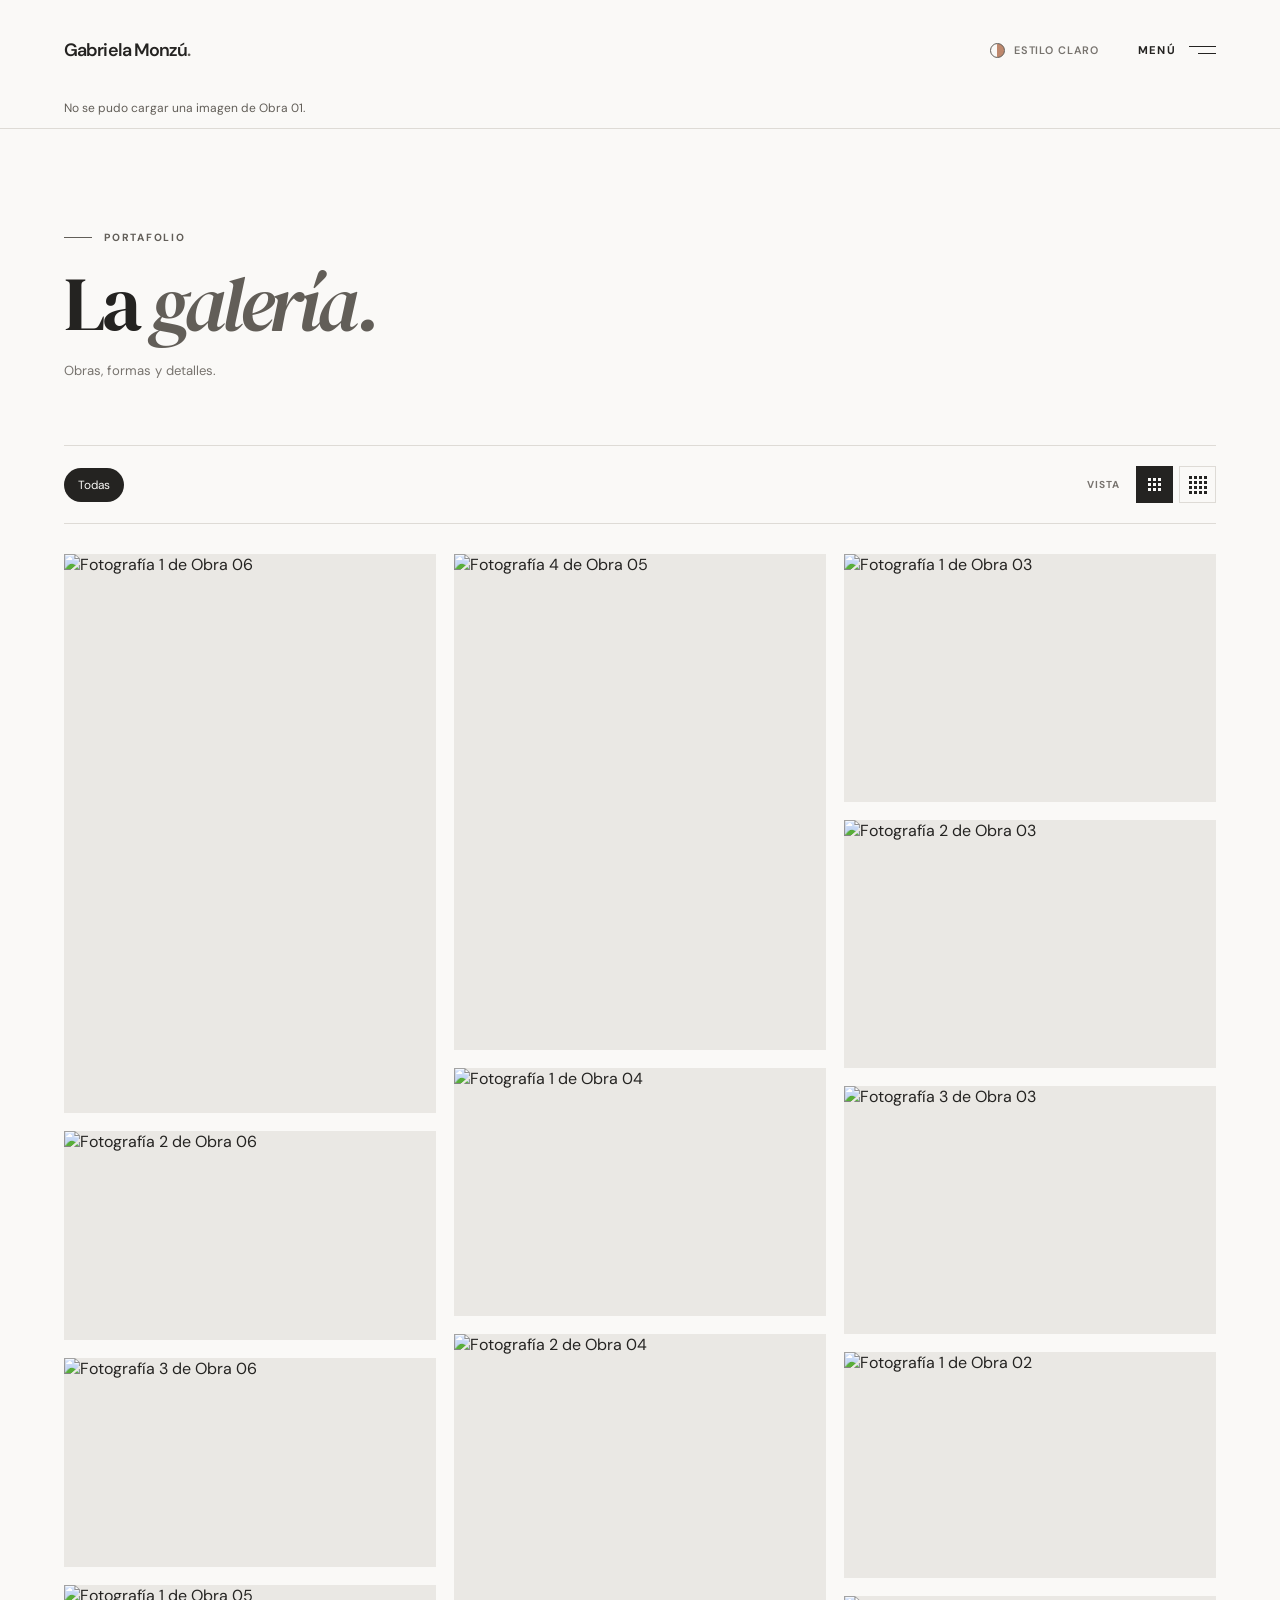
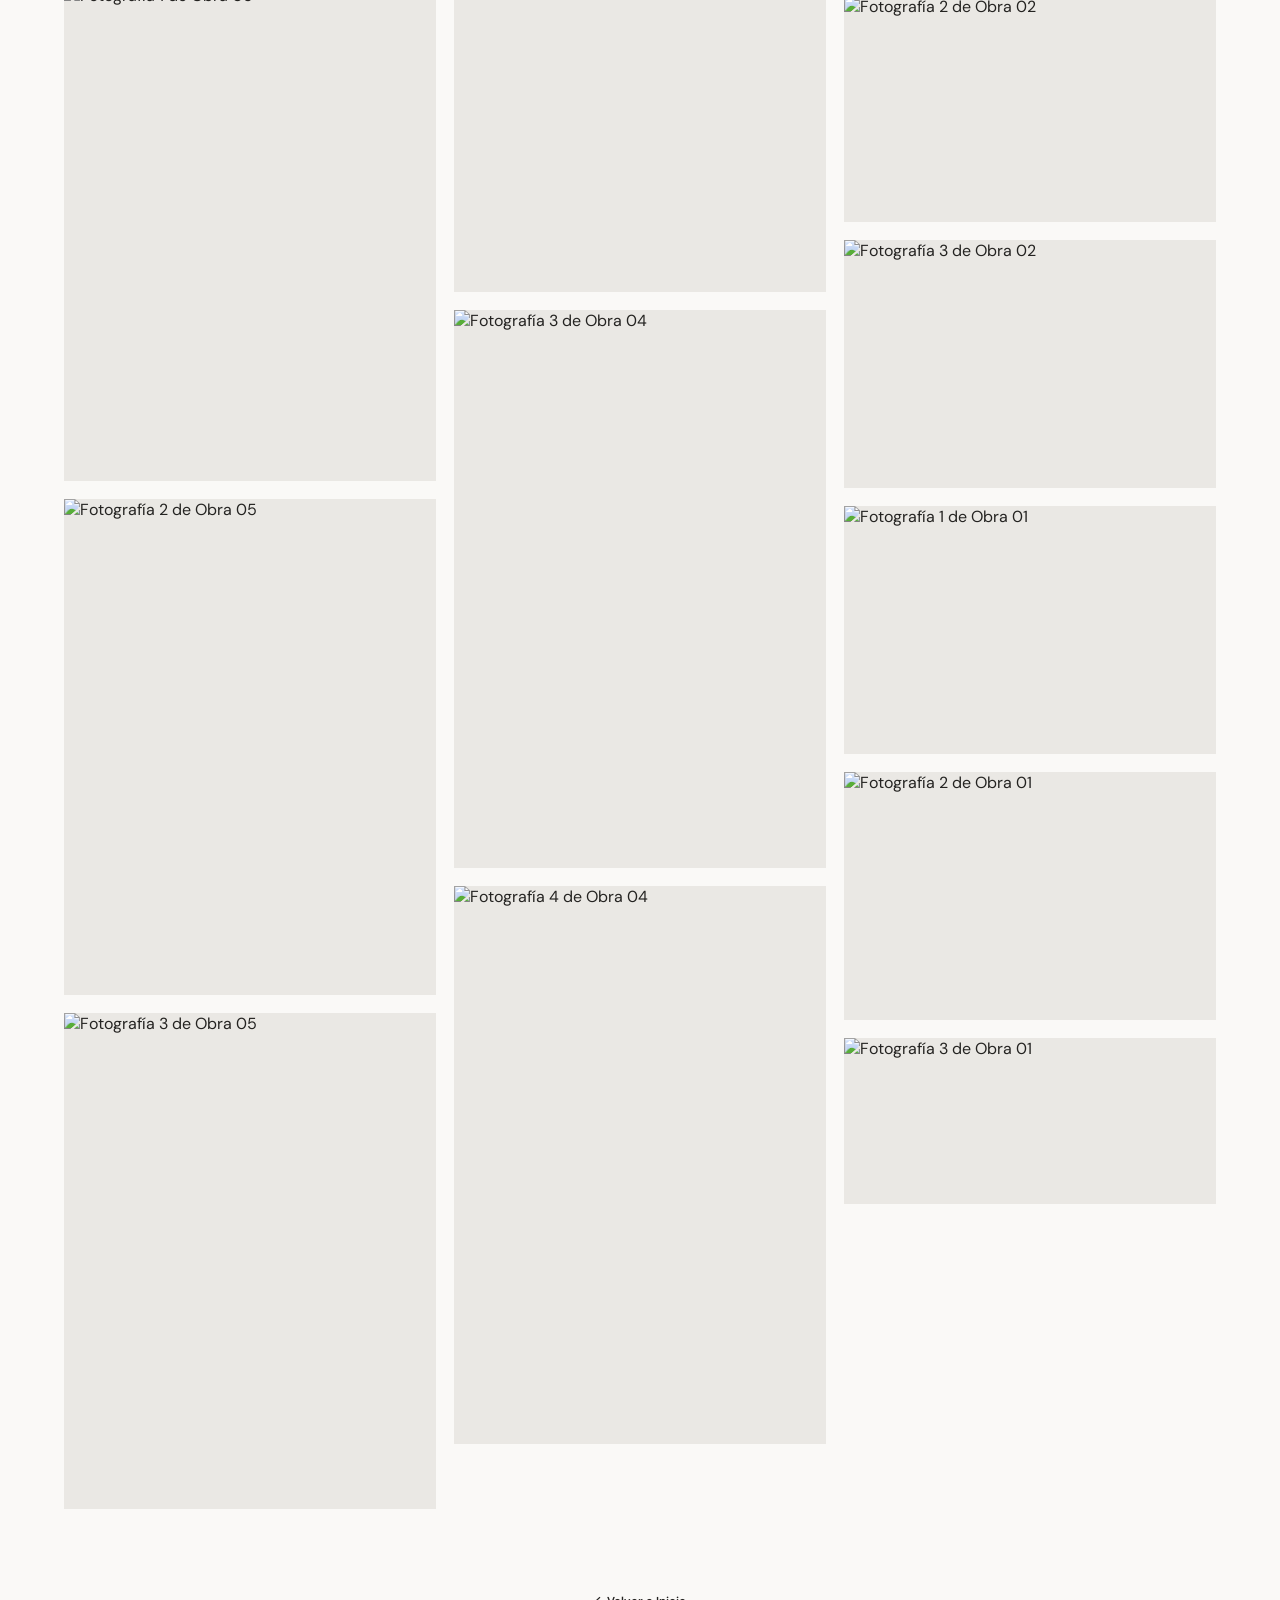
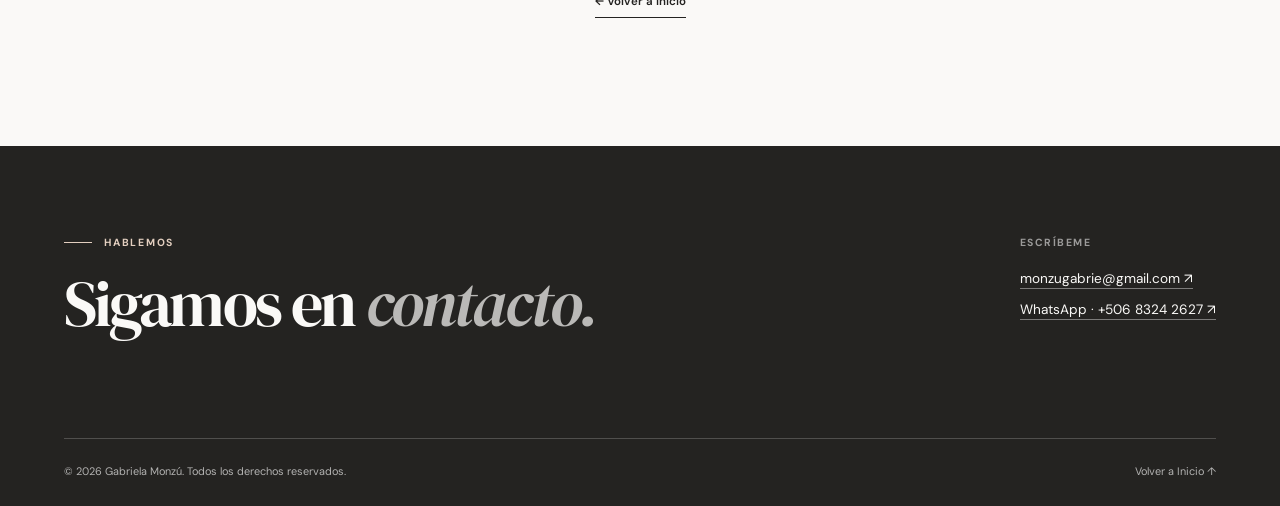
==== galeria.html @ a0ab060b "página principal en proceso" ====
<!doctype html>
<html lang="es">
<head>
  <meta charset="utf-8">
  <meta name="viewport" content="width=device-width, initial-scale=1">
  <meta name="theme-color" content="#faf9f7">
  <meta name="description" content="Galería de obras de Gabriela Monzú.">
  <title>Galería | Gabriela Monzú</title>
  <link rel="preconnect" href="https://fonts.googleapis.com">
  <link rel="preconnect" href="https://fonts.gstatic.com" crossorigin>
  <link href="https://fonts.googleapis.com/css2?family=DM+Sans:wght@400;500;600;700&family=DM+Serif+Display:ital@0;1&display=swap" rel="stylesheet">
  <link rel="stylesheet" href="./index.css">
  <script type="module" src="./gallery-page.js"></script>
</head>
<body>
  <a class="skip-link" href="#contenido">Saltar al contenido</a>
  <noscript><p class="page-width">Activa JavaScript para explorar la galería.</p></noscript>
  <div id="site-header"></div>
  <main id="contenido" class="page-width">
    <div class="gallery-page-heading">
      <p class="eyebrow"><span class="eyebrow-line"></span> PORTAFOLIO</p>
      <h1>La <em>galería.</em></h1>
      <p class="section-description">Obras, formas y detalles.</p>
    </div>
    <div class="gallery-toolbar">
      <div id="category-filters" class="category-filters" role="group" aria-label="Filtrar por categoría"></div>
      <div data-grid-control></div>
    </div>
    <div id="gallery" class="masonry" aria-label="Galería de obras"></div>
    <p id="gallery-status" class="status-message" role="status"></p>
    <div class="more-wrap gallery-load-more" id="gallery-more-wrap" hidden>
      <button id="gallery-more" class="outline-button" type="button">Cargar más <span aria-hidden="true">↓</span></button>
    </div>
    <div id="gallery-sentinel" aria-hidden="true"></div>
    <div class="more-wrap" style="margin-bottom: clamp(80px, 10vw, 150px)">
      <a class="text-link" href="./index.html">← Volver a Inicio</a>
    </div>
  </main>
  <div id="site-footer"></div>
  <dialog id="artwork-dialog" class="artwork-dialog" aria-labelledby="artwork-dialog-title"></dialog>
</body>
</html>
---- index.css ----
:root {
  color-scheme: light;
  --paper: #faf9f7;
  --surface: #f0eeeb;
  --ink: #242321;
  --muted: #77736e;
  --line: #dedbd6;
  --accent: #625e58;
  --frame: #eae8e4;
  --inverse: #242321;
  --inverse-text: #faf9f7;
  --serif: "DM Serif Display", Georgia, serif;
  --sans: "DM Sans", Arial, sans-serif;
  --page-width: 1540px;
  --page-gutter: clamp(20px, 5vw, 82px);
  --grid-columns: 3;
}

:root[data-theme="warm"] {
  --paper: #f4ede3;
  --surface: #e9dacb;
  --ink: #382e28;
  --muted: #806f61;
  --line: #d7c6b5;
  --accent: #a75f45;
  --frame: #e6d9cd;
  --inverse: #493930;
  --inverse-text: #fbf3e8;
}

*, *::before, *::after { box-sizing: border-box; }
[hidden] { display: none !important; }
html { scroll-behavior: smooth; }
body {
  margin: 0;
  background: var(--paper);
  color: var(--ink);
  font-family: var(--sans);
  -webkit-font-smoothing: antialiased;
  transition: background-color 350ms ease, color 350ms ease;
}
body:has(dialog[open]) { overflow: hidden; }
button, input, select, textarea { font: inherit; }
button, a { -webkit-tap-highlight-color: transparent; }
button { color: inherit; }
a { color: inherit; }
img { display: block; max-width: 100%; }
button:focus-visible, a:focus-visible, input:focus-visible, select:focus-visible, textarea:focus-visible {
  outline: 2px solid var(--accent);
  outline-offset: 4px;
}
.skip-link {
  position: fixed;
  z-index: 100;
  top: 10px;
  left: 10px;
  padding: 12px 16px;
  background: var(--ink);
  color: var(--paper);
  transform: translateY(-160%);
}
.skip-link:focus { transform: translateY(0); }
.page-width { width: min(100% - 2 * var(--page-gutter), var(--page-width)); margin-inline: auto; }
.site-header { border-bottom: 1px solid var(--line); }
.header-inner {
  min-height: 100px;
  display: flex;
  align-items: center;
  justify-content: space-between;
  gap: 20px;
}
.brand { text-decoration: none; font-size: clamp(1.05rem, 1.4vw, 1.35rem); font-weight: 600; letter-spacing: -.05em; }
.brand span { color: var(--accent); }
.header-actions { display: flex; align-items: center; gap: clamp(18px, 3vw, 40px); }
.site-notice { margin-block: 0; color: var(--accent); font-size: .75rem; }
.site-notice:not(:empty) { padding-bottom: 12px; }
.theme-toggle, .menu-trigger, .icon-button {
  border: 0;
  padding: 0;
  background: none;
  cursor: pointer;
}
.theme-toggle {
  display: inline-flex;
  align-items: center;
  gap: 9px;
  color: var(--muted);
  font-size: .68rem;
  font-weight: 600;
  letter-spacing: .08em;
  text-transform: uppercase;
}
.theme-dot { width: 15px; height: 15px; border: 1px solid var(--accent); border-radius: 50%; background: linear-gradient(90deg, #faf9f7 50%, #be886d 50%); }
.menu-trigger { display: inline-flex; align-items: center; gap: 13px; font-size: .7rem; font-weight: 700; letter-spacing: .12em; text-transform: uppercase; }
.menu-lines { width: 27px; display: grid; gap: 6px; }
.menu-lines::before, .menu-lines::after { content: ""; height: 1px; background: currentColor; }
.menu-lines::after { width: 18px; justify-self: end; }

dialog { color: var(--ink); }
dialog::backdrop { background: rgb(25 22 19 / 55%); }
.menu-dialog {
  position: fixed;
  inset: 0 0 0 auto;
  width: min(430px, 100%);
  height: 100%;
  max-width: none;
  max-height: none;
  margin: 0;
  padding: clamp(24px, 5vw, 52px);
  border: 0;
  background: var(--paper);
}
.drawer-top { display: flex; justify-content: space-between; align-items: center; gap: 20px; }
.drawer-label { font-size: .7rem; font-weight: 700; letter-spacing: .14em; text-transform: uppercase; }
.icon-button { display: grid; place-items: center; width: 44px; height: 44px; font-size: 1.7rem; line-height: 1; }
.menu-nav { display: grid; gap: 5px; margin-top: clamp(58px, 10vh, 105px); }
.menu-nav a, .menu-nav button {
  display: flex;
  align-items: baseline;
  justify-content: space-between;
  width: 100%;
  border: 0;
  border-bottom: 1px solid var(--line);
  padding: 17px 0;
  background: none;
  color: var(--ink);
  font-family: var(--serif);
  font-size: clamp(1.8rem, 4vw, 2.5rem);
  text-align: left;
  text-decoration: none;
}
.menu-nav button:disabled { color: var(--muted); cursor: not-allowed; opacity: .7; }
.menu-nav small { font-family: var(--sans); font-size: .58rem; font-weight: 600; letter-spacing: .08em; text-transform: uppercase; }
.drawer-note { margin-top: 40px; color: var(--muted); font-size: .75rem; }

.intro {
  display: flex;
  align-items: end;
  justify-content: space-between;
  gap: 30px;
  padding-block: clamp(70px, 9vw, 145px) clamp(55px, 7vw, 105px);
}
.eyebrow, .section-number {
  color: var(--accent);
  font-size: .65rem;
  font-weight: 700;
  letter-spacing: .17em;
  text-transform: uppercase;
}
.eyebrow { display: flex; align-items: center; gap: 12px; margin: 0 0 23px; }
.eyebrow-line { width: 28px; height: 1px; background: currentColor; }
h1, h2, p { margin-top: 0; }
.intro h1, .gallery-heading h2, .gallery-page-heading h1 {
  margin: 0;
  font-family: var(--serif);
  font-size: clamp(3.2rem, 7.4vw, 7rem);
  font-weight: 400;
  letter-spacing: -.055em;
  line-height: .96;
}
.intro h1 em, .gallery-heading h2 em, .gallery-page-heading h1 em { color: var(--accent); font-weight: 400; }
.intro-note { margin: 0 0 5px; color: var(--ink); font-size: .78rem; line-height: 1.7; text-align: right; }
.intro-note span { color: var(--muted); }
.feature-section { margin-bottom: clamp(90px, 11vw, 175px); }
.section-heading { display: flex; align-items: end; justify-content: space-between; gap: 20px; margin-bottom: 23px; }
.heading-copy { display: grid; gap: 9px; }
.section-heading h2 { margin: 0; font-family: var(--serif); font-size: clamp(1.5rem, 2.4vw, 2.3rem); font-weight: 400; letter-spacing: -.025em; }
.text-link { padding-block: 8px; border-bottom: 1px solid var(--ink); font-size: .72rem; font-weight: 600; text-decoration: none; white-space: nowrap; }
.text-link span, .outline-button span { display: inline-block; margin-left: 18px; transition: transform 200ms ease; }
.text-link:hover span, .outline-button:hover span { transform: translate(3px, -3px); }
.carousel-shell { position: relative; }
.work-swiper { overflow: hidden; }
.work-swiper .swiper-wrapper { display: flex; }
.work-swiper .swiper-slide { flex: 0 0 100%; width: 100%; }
.work-swiper.is-fallback .swiper-wrapper { overflow-x: auto; scroll-snap-type: x mandatory; scrollbar-width: none; touch-action: pan-x pan-y pinch-zoom; }
.work-swiper.is-fallback .swiper-wrapper::-webkit-scrollbar { display: none; }
.work-swiper.is-fallback .swiper-slide { scroll-snap-align: start; }
.work-swiper.is-fallback .carousel-pair { touch-action: pan-x pan-y pinch-zoom; }
.carousel-pair { display: grid; grid-template-columns: repeat(2, minmax(0, 1fr)); gap: clamp(8px, 1.1vw, 18px); touch-action: pan-y pinch-zoom; }
.carousel-photo { display: block; width: 100%; border: 0; padding: 0; background: var(--frame); cursor: pointer; }
.carousel-photo img { width: 100%; height: clamp(250px, 47vw, 670px); object-fit: contain; }
.carousel-arrow {
  position: absolute;
  z-index: 2;
  top: 50%;
  display: grid;
  place-items: center;
  width: clamp(38px, 4vw, 56px);
  aspect-ratio: 1;
  border: 1px solid rgb(255 255 255 / 70%);
  border-radius: 50%;
  background: rgb(250 249 247 / 90%);
  color: #242321;
  cursor: pointer;
  font-size: 1.25rem;
  transform: translateY(-50%);
  transition: background 180ms ease, transform 180ms ease;
}
.carousel-arrow:hover { background: #fff; transform: translateY(-50%) scale(1.05); }
.carousel-arrow:disabled { opacity: .4; cursor: default; }
.carousel-previous { left: clamp(10px, 1.5vw, 24px); }
.carousel-next { right: clamp(10px, 1.5vw, 24px); }
.carousel-caption { display: flex; justify-content: space-between; gap: 20px; padding-top: 15px; color: var(--muted); font-size: .7rem; letter-spacing: .04em; }
.status-message { min-height: 0; margin: 10px 0 0; color: var(--muted); font-size: .8rem; line-height: 1.5; }
.status-message:empty { display: none; }

.gallery-section { padding-top: clamp(15px, 3vw, 45px); padding-bottom: clamp(110px, 13vw, 200px); border-top: 1px solid var(--line); }
.gallery-heading { display: flex; align-items: end; justify-content: space-between; gap: 24px; padding-block: clamp(35px, 5vw, 70px) 40px; }
.gallery-heading h2, .gallery-page-heading h1 { font-size: clamp(3.2rem, 6vw, 5.8rem); }
.section-description { margin: 19px 0 0; color: var(--muted); font-size: .82rem; line-height: 1.6; }
.grid-control { display: flex; align-items: center; gap: 6px; }
.grid-control-label { margin-right: 10px; color: var(--muted); font-size: .63rem; font-weight: 700; letter-spacing: .1em; text-transform: uppercase; }
.grid-control button { width: 37px; height: 37px; display: grid; place-items: center; border: 1px solid var(--line); background: transparent; cursor: pointer; }
.grid-control button[aria-pressed="true"] { border-color: var(--ink); background: var(--ink); color: var(--paper); }
.grid-icon { display: grid; gap: 2px; grid-template-columns: repeat(var(--icon-columns), 3px); }
.grid-icon i { width: 3px; height: 3px; background: currentColor; }
.masonry { columns: var(--grid-columns); column-gap: clamp(10px, 1.4vw, 22px); }
.gallery-item { display: block; width: 100%; break-inside: avoid; margin: 0 0 clamp(10px, 1.4vw, 22px); border: 0; padding: 0; background: var(--frame); text-align: left; cursor: pointer; }
.gallery-image-wrap { position: relative; display: block; overflow: hidden; }
.gallery-item img { width: 100%; height: auto; transition: transform 450ms ease; }
.gallery-item:hover img, .gallery-item:focus-visible img { transform: scale(1.025); }
.gallery-item-title {
  position: absolute;
  inset: 0;
  display: flex;
  align-items: end;
  padding: clamp(14px, 2vw, 25px);
  background: linear-gradient(transparent 45%, rgb(20 18 17 / 62%));
  color: white;
  font-size: .84rem;
  opacity: 0;
  transition: opacity 200ms ease;
}
.gallery-item:hover .gallery-item-title, .gallery-item:focus-visible .gallery-item-title { opacity: 1; }
.more-wrap { display: flex; justify-content: center; margin-top: clamp(40px, 6vw, 80px); }
.outline-button { display: inline-flex; align-items: center; justify-content: center; min-height: 54px; padding: 0 28px; border: 1px solid var(--ink); background: transparent; color: var(--ink); font-size: .73rem; font-weight: 700; text-decoration: none; cursor: pointer; }
.outline-button:hover { background: var(--ink); color: var(--paper); }
.gallery-page-heading { padding-top: clamp(70px, 8vw, 125px); padding-bottom: clamp(38px, 5vw, 65px); }
.gallery-toolbar { display: flex; align-items: center; justify-content: space-between; gap: 25px; padding-block: 20px; border-block: 1px solid var(--line); margin-bottom: 30px; }
.category-filters { display: flex; flex-wrap: wrap; gap: 8px; }
.category-filters button { border: 0; border-radius: 30px; padding: 9px 14px; background: transparent; color: var(--muted); font-size: .74rem; cursor: pointer; }
.category-filters button[aria-pressed="true"] { background: var(--ink); color: var(--paper); }
.gallery-load-more { margin-top: 30px; }
.gallery-load-more[hidden] { display: none; }

.site-footer { background: var(--inverse); color: var(--inverse-text); }
.site-footer .eyebrow { color: #e3cfc0; }
.footer-inner { padding-block: clamp(65px, 7vw, 110px) 28px; }
.footer-main { display: flex; justify-content: space-between; gap: 40px; padding-bottom: clamp(60px, 8vw, 120px); }
.footer-heading { max-width: 550px; margin: 0; font-family: var(--serif); font-size: clamp(2.5rem, 5vw, 5rem); font-weight: 400; letter-spacing: -.045em; line-height: 1; }
.footer-heading em { opacity: .7; }
.footer-contact { display: grid; align-content: start; gap: 14px; }
.footer-contact p { margin: 0 0 7px; color: rgb(255 255 255 / 55%); font-size: .65rem; font-weight: 700; letter-spacing: .14em; text-transform: uppercase; }
.footer-contact a { width: fit-content; font-size: .85rem; text-decoration-color: rgb(255 255 255 / 40%); text-underline-offset: 5px; overflow-wrap: anywhere; }
.footer-bottom { display: flex; justify-content: space-between; gap: 20px; padding-top: 25px; border-top: 1px solid rgb(255 255 255 / 20%); color: rgb(255 255 255 / 65%); font-size: .68rem; }
.footer-bottom a { text-decoration: none; }

.artwork-dialog { width: min(1040px, calc(100% - 32px)); max-width: none; max-height: min(90vh, 1000px); border: 0; padding: 0; background: var(--paper); }
.artwork-dialog-top { position: sticky; z-index: 2; top: 0; display: flex; justify-content: space-between; align-items: center; gap: 20px; padding: 16px clamp(20px, 4vw, 45px); border-bottom: 1px solid var(--line); background: var(--paper); }
.artwork-dialog-label { color: var(--muted); font-size: .65rem; font-weight: 700; letter-spacing: .12em; text-transform: uppercase; }
.artwork-content { padding: clamp(25px, 5vw, 55px); }
.artwork-content h2 { margin-bottom: 12px; font-family: var(--serif); font-size: clamp(2.5rem, 5vw, 4rem); font-weight: 400; line-height: 1; }
.artwork-meta, .artwork-description { color: var(--muted); font-size: .85rem; line-height: 1.7; }
.artwork-images { display: grid; grid-template-columns: repeat(2, minmax(0, 1fr)); align-items: start; gap: 12px; margin-top: 32px; }
.artwork-images img { width: 100%; height: auto; background: var(--frame); }

@media (max-width: 700px) {
  :root { --grid-columns: 2 !important; }
  .header-inner { min-height: 78px; }
  .theme-toggle { font-size: 0; }
  .theme-dot { width: 18px; height: 18px; }
  .menu-trigger { font-size: 0; }
  .intro { align-items: start; flex-direction: column; padding-block: 64px 60px; }
  .intro-note { text-align: left; }
  .feature-section { margin-bottom: 82px; }
  .carousel-photo img { height: clamp(210px, 62vw, 420px); }
  .gallery-heading { align-items: start; }
  .grid-control { display: none; }
  .gallery-toolbar { align-items: start; }
  .footer-main { flex-direction: column; gap: 48px; }
  .footer-bottom { flex-direction: column; }
  .artwork-images { grid-template-columns: 1fr; }
}

@media (prefers-reduced-motion: reduce) {
  *, *::before, *::after { scroll-behavior: auto !important; animation-duration: .01ms !important; animation-iteration-count: 1 !important; transition-duration: .01ms !important; }
}
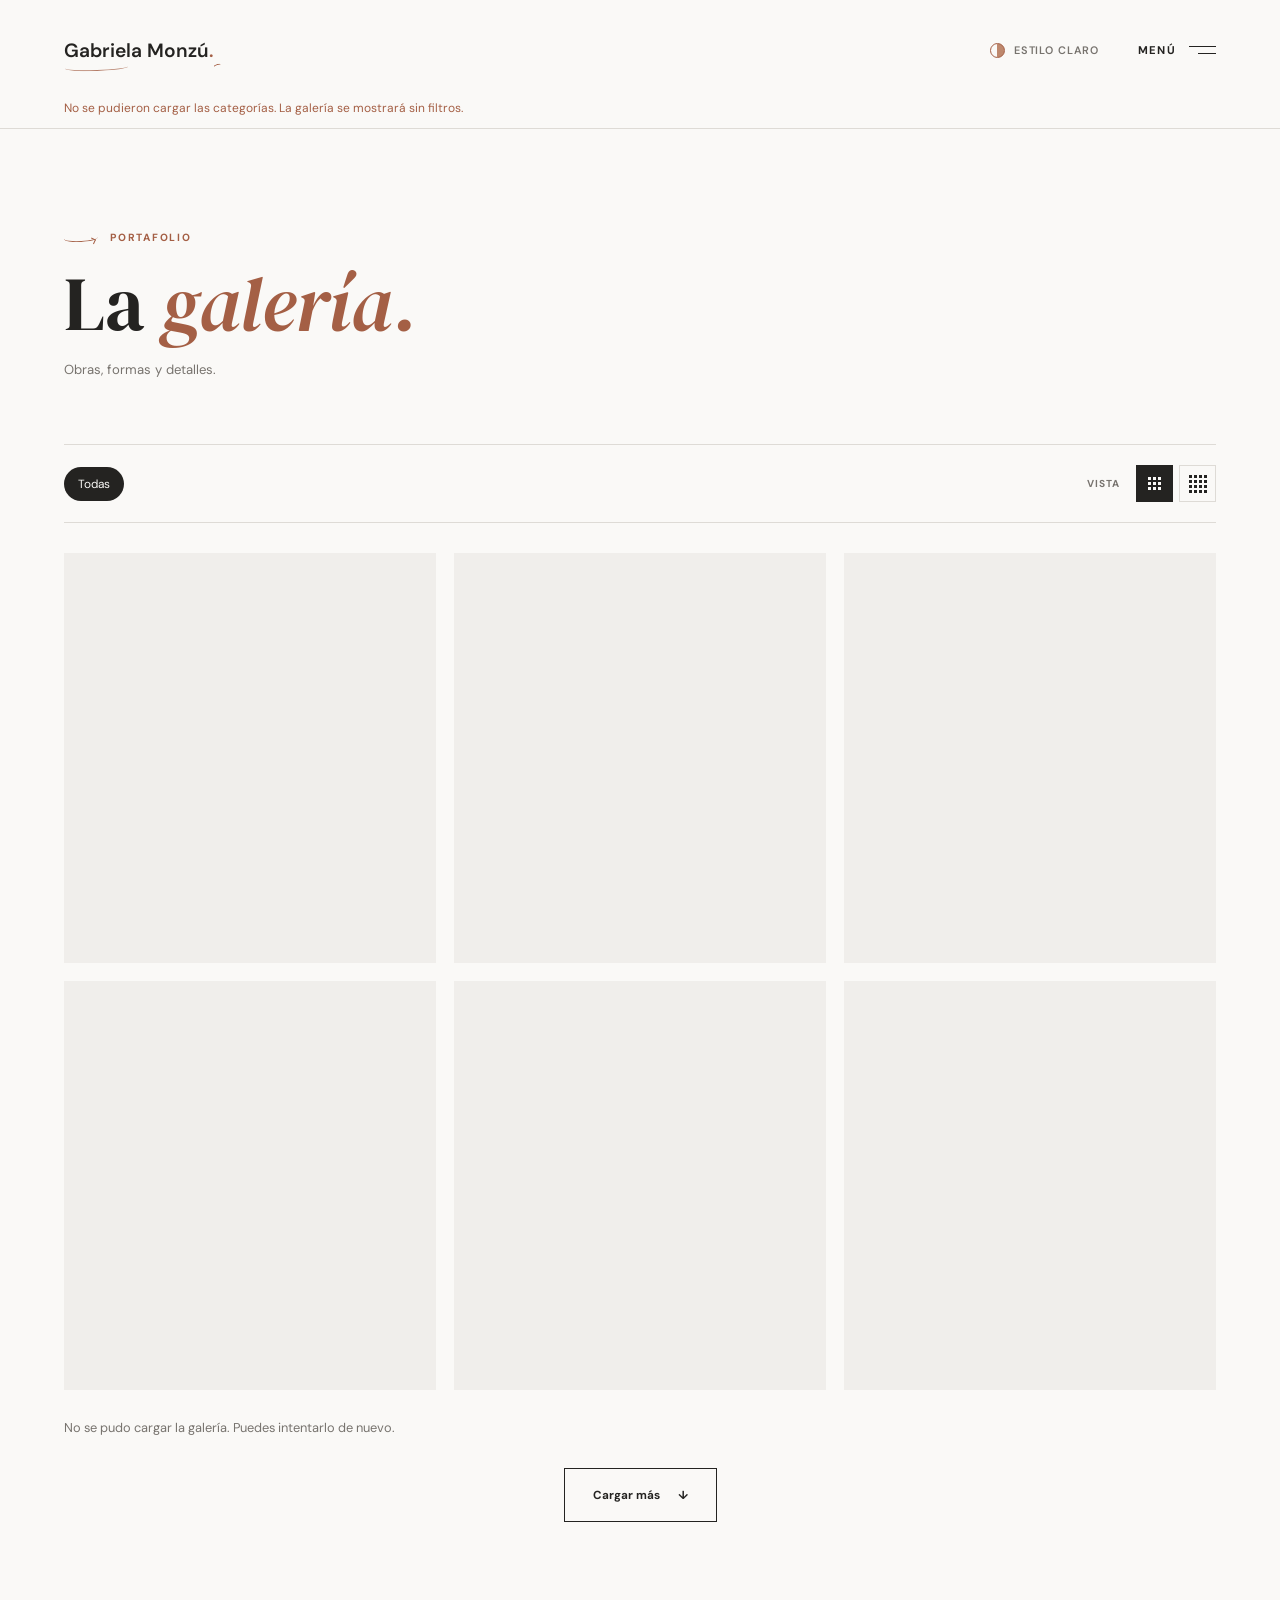
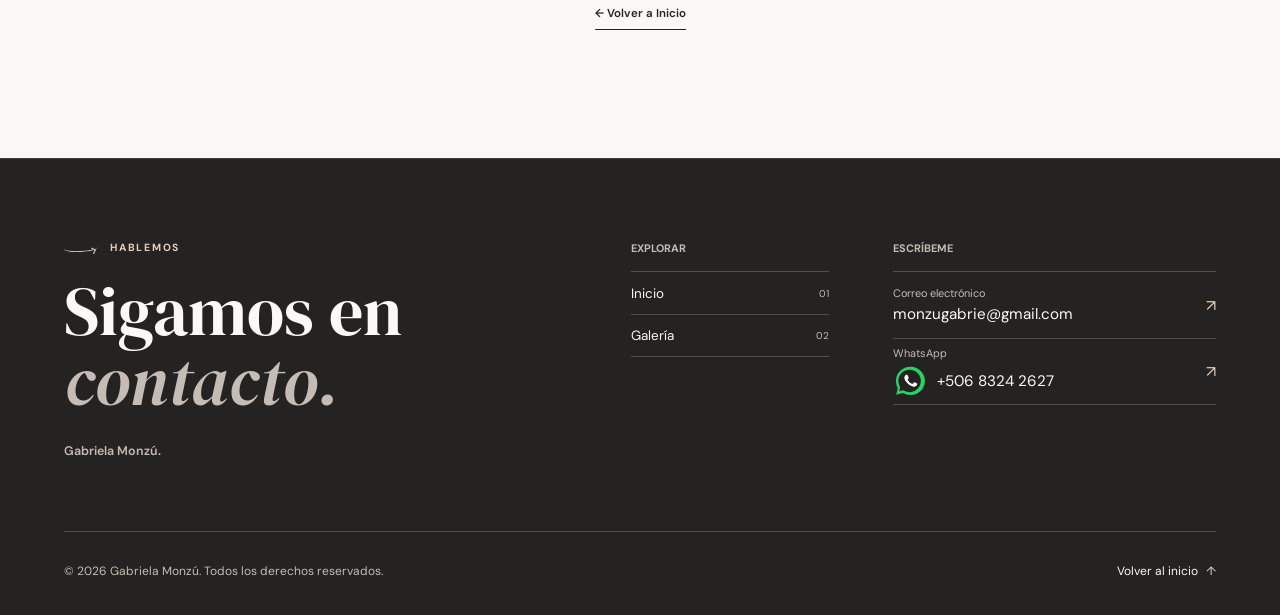
==== commit ddfa022d: "multiples mejoras estéticas, página de administración creada" ====
--- a/galeria.html
+++ b/galeria.html
@@ -5,6 +5,14 @@
   <meta name="viewport" content="width=device-width, initial-scale=1">
   <meta name="theme-color" content="#faf9f7">
   <meta name="description" content="Galería de obras de Gabriela Monzú.">
+  <meta property="og:type" content="website">
+  <meta property="og:site_name" content="Gabriela Monzú">
+  <meta property="og:title" content="Galería | Gabriela Monzú">
+  <meta property="og:description" content="Obras, formas y detalles del portafolio.">
+  <meta property="og:url" content="./galeria.html">
+  <meta name="twitter:card" content="summary_large_image">
+  <meta name="twitter:title" content="Galería | Gabriela Monzú">
+  <meta name="twitter:description" content="Obras, formas y detalles del portafolio.">
   <title>Galería | Gabriela Monzú</title>
   <link rel="preconnect" href="https://fonts.googleapis.com">
   <link rel="preconnect" href="https://fonts.gstatic.com" crossorigin>
@@ -26,7 +34,9 @@
       <div id="category-filters" class="category-filters" role="group" aria-label="Filtrar por categoría"></div>
       <div data-grid-control></div>
     </div>
-    <div id="gallery" class="masonry" aria-label="Galería de obras"></div>
+    <div id="gallery" class="masonry" aria-label="Galería de obras" aria-busy="true">
+      <div class="gallery-skeleton"></div><div class="gallery-skeleton"></div><div class="gallery-skeleton"></div><div class="gallery-skeleton"></div><div class="gallery-skeleton"></div><div class="gallery-skeleton"></div>
+    </div>
     <p id="gallery-status" class="status-message" role="status"></p>
     <div class="more-wrap gallery-load-more" id="gallery-more-wrap" hidden>
       <button id="gallery-more" class="outline-button" type="button">Cargar más <span aria-hidden="true">↓</span></button>
@@ -37,6 +47,5 @@
     </div>
   </main>
   <div id="site-footer"></div>
-  <dialog id="artwork-dialog" class="artwork-dialog" aria-labelledby="artwork-dialog-title"></dialog>
 </body>
 </html>
--- a/index.css
+++ b/index.css
@@ -5,7 +5,7 @@
   --ink: #242321;
   --muted: #77736e;
   --line: #dedbd6;
-  --accent: #625e58;
+  --accent: #a45f45;
   --frame: #eae8e4;
   --inverse: #242321;
   --inverse-text: #faf9f7;
@@ -28,6 +28,9 @@
   --inverse-text: #fbf3e8;
 }
 
+@keyframes page-enter { from { opacity: 0; transform: translateY(10px); } to { opacity: 1; transform: translateY(0); } }
+@keyframes skeleton-pulse { 0%, 100% { opacity: .62; } 50% { opacity: 1; } }
+
 *, *::before, *::after { box-sizing: border-box; }
 [hidden] { display: none !important; }
 html { scroll-behavior: smooth; }
@@ -37,8 +40,10 @@
   color: var(--ink);
   font-family: var(--sans);
   -webkit-font-smoothing: antialiased;
-  transition: background-color 350ms ease, color 350ms ease;
-}
+  transition: background-color 350ms ease, color 350ms ease, opacity 220ms ease, transform 220ms ease;
+}
+body.page-leaving { opacity: 0; transform: translateY(-7px); }
+body.page-entering { animation: page-enter 360ms cubic-bezier(.2, .7, .2, 1) both; }
 body:has(dialog[open]) { overflow: hidden; }
 button, input, select, textarea { font: inherit; }
 button, a { -webkit-tap-highlight-color: transparent; }
@@ -69,8 +74,10 @@
   justify-content: space-between;
   gap: 20px;
 }
-.brand { text-decoration: none; font-size: clamp(1.05rem, 1.4vw, 1.35rem); font-weight: 600; letter-spacing: -.05em; }
-.brand span { color: var(--accent); }
+.brand { position: relative; display: inline-flex; align-items: baseline; text-decoration: none; font-size: 1.2rem; font-weight: 600; }
+.brand-mark { position: relative; color: var(--accent); }
+.brand::after { content: ""; position: absolute; left: 1px; bottom: -8px; width: 42%; height: 7px; border-bottom: 1px solid var(--accent); border-radius: 50%; transform: rotate(-2deg); opacity: .8; }
+.brand-mark::after { content: ""; position: absolute; right: -8px; bottom: -5px; width: 7px; height: 4px; border-top: 1px solid var(--accent); border-radius: 50%; transform: rotate(-18deg); }
 .header-actions { display: flex; align-items: center; gap: clamp(18px, 3vw, 40px); }
 .site-notice { margin-block: 0; color: var(--accent); font-size: .75rem; }
 .site-notice:not(:empty) { padding-bottom: 12px; }
@@ -134,11 +141,13 @@
 .drawer-note { margin-top: 40px; color: var(--muted); font-size: .75rem; }
 
 .intro {
+  position: relative;
   display: flex;
   align-items: end;
   justify-content: space-between;
   gap: 30px;
   padding-block: clamp(70px, 9vw, 145px) clamp(55px, 7vw, 105px);
+  border-bottom: 1px solid var(--line);
 }
 .eyebrow, .section-number {
   color: var(--accent);
@@ -148,23 +157,24 @@
   text-transform: uppercase;
 }
 .eyebrow { display: flex; align-items: center; gap: 12px; margin: 0 0 23px; }
-.eyebrow-line { width: 28px; height: 1px; background: currentColor; }
+.eyebrow-line { position: relative; width: 34px; height: 8px; border-bottom: 1px solid currentColor; border-radius: 50%; transform: rotate(-3deg); }
+.eyebrow-line::after { content: ""; position: absolute; right: 3px; bottom: -3px; width: 5px; height: 5px; border-right: 1px solid currentColor; border-top: 1px solid currentColor; transform: rotate(28deg); }
 h1, h2, p { margin-top: 0; }
 .intro h1, .gallery-heading h2, .gallery-page-heading h1 {
   margin: 0;
   font-family: var(--serif);
-  font-size: clamp(3.2rem, 7.4vw, 7rem);
+  font-size: 6rem;
   font-weight: 400;
-  letter-spacing: -.055em;
   line-height: .96;
 }
 .intro h1 em, .gallery-heading h2 em, .gallery-page-heading h1 em { color: var(--accent); font-weight: 400; }
-.intro-note { margin: 0 0 5px; color: var(--ink); font-size: .78rem; line-height: 1.7; text-align: right; }
+.intro-note { max-width: 230px; margin: 0 0 5px; padding-left: 18px; border-left: 1px solid var(--accent); color: var(--ink); font-size: .78rem; line-height: 1.7; text-align: left; }
 .intro-note span { color: var(--muted); }
-.feature-section { margin-bottom: clamp(90px, 11vw, 175px); }
+.feature-section { margin-bottom: clamp(85px, 9vw, 140px); }
 .section-heading { display: flex; align-items: end; justify-content: space-between; gap: 20px; margin-bottom: 23px; }
 .heading-copy { display: grid; gap: 9px; }
-.section-heading h2 { margin: 0; font-family: var(--serif); font-size: clamp(1.5rem, 2.4vw, 2.3rem); font-weight: 400; letter-spacing: -.025em; }
+.section-number { color: var(--muted); }
+.section-heading h2 { margin: 0; font-family: var(--serif); font-size: 2rem; font-weight: 400; }
 .text-link { padding-block: 8px; border-bottom: 1px solid var(--ink); font-size: .72rem; font-weight: 600; text-decoration: none; white-space: nowrap; }
 .text-link span, .outline-button span { display: inline-block; margin-left: 18px; transition: transform 200ms ease; }
 .text-link:hover span, .outline-button:hover span { transform: translate(3px, -3px); }
@@ -177,8 +187,15 @@
 .work-swiper.is-fallback .swiper-slide { scroll-snap-align: start; }
 .work-swiper.is-fallback .carousel-pair { touch-action: pan-x pan-y pinch-zoom; }
 .carousel-pair { display: grid; grid-template-columns: repeat(2, minmax(0, 1fr)); gap: clamp(8px, 1.1vw, 18px); touch-action: pan-y pinch-zoom; }
-.carousel-photo { display: block; width: 100%; border: 0; padding: 0; background: var(--frame); cursor: pointer; }
-.carousel-photo img { width: 100%; height: clamp(250px, 47vw, 670px); object-fit: contain; }
+.carousel-skeleton, .gallery-skeleton, .detail-skeleton { background: var(--surface); animation: skeleton-pulse 1.35s ease-in-out infinite; }
+.carousel-skeleton { height: clamp(250px, 47vw, 670px); }
+.gallery-skeleton { width: 100%; height: clamp(260px, 32vw, 480px); break-inside: avoid; margin-bottom: clamp(10px, 1.4vw, 22px); }
+.detail-skeleton { position: absolute; z-index: 1; inset: 0; }
+.media-loading { opacity: 0; }
+.media-loaded { opacity: 1; transition: opacity 280ms ease; }
+.carousel-photo { display: block; width: 100%; overflow: hidden; border: 0; padding: 0; background: transparent; cursor: pointer; }
+.carousel-photo img { width: 100%; height: clamp(250px, 47vw, 670px); object-fit: cover; transition: transform 450ms ease; }
+.carousel-photo:hover img, .carousel-photo:focus-visible img { transform: scale(1.015); }
 .carousel-arrow {
   position: absolute;
   z-index: 2;
@@ -200,13 +217,13 @@
 .carousel-arrow:disabled { opacity: .4; cursor: default; }
 .carousel-previous { left: clamp(10px, 1.5vw, 24px); }
 .carousel-next { right: clamp(10px, 1.5vw, 24px); }
-.carousel-caption { display: flex; justify-content: space-between; gap: 20px; padding-top: 15px; color: var(--muted); font-size: .7rem; letter-spacing: .04em; }
+.carousel-caption { display: flex; justify-content: space-between; gap: 20px; margin-top: 13px; padding-top: 12px; border-top: 1px solid var(--line); color: var(--muted); font-size: .7rem; }
 .status-message { min-height: 0; margin: 10px 0 0; color: var(--muted); font-size: .8rem; line-height: 1.5; }
 .status-message:empty { display: none; }
 
-.gallery-section { padding-top: clamp(15px, 3vw, 45px); padding-bottom: clamp(110px, 13vw, 200px); border-top: 1px solid var(--line); }
+.gallery-section { padding-top: clamp(35px, 5vw, 70px); padding-bottom: clamp(90px, 10vw, 150px); border-top: 1px solid var(--line); }
 .gallery-heading { display: flex; align-items: end; justify-content: space-between; gap: 24px; padding-block: clamp(35px, 5vw, 70px) 40px; }
-.gallery-heading h2, .gallery-page-heading h1 { font-size: clamp(3.2rem, 6vw, 5.8rem); }
+.gallery-heading h2, .gallery-page-heading h1 { font-size: 4.75rem; }
 .section-description { margin: 19px 0 0; color: var(--muted); font-size: .82rem; line-height: 1.6; }
 .grid-control { display: flex; align-items: center; gap: 6px; }
 .grid-control-label { margin-right: 10px; color: var(--muted); font-size: .63rem; font-weight: 700; letter-spacing: .1em; text-transform: uppercase; }
@@ -215,7 +232,7 @@
 .grid-icon { display: grid; gap: 2px; grid-template-columns: repeat(var(--icon-columns), 3px); }
 .grid-icon i { width: 3px; height: 3px; background: currentColor; }
 .masonry { columns: var(--grid-columns); column-gap: clamp(10px, 1.4vw, 22px); }
-.gallery-item { display: block; width: 100%; break-inside: avoid; margin: 0 0 clamp(10px, 1.4vw, 22px); border: 0; padding: 0; background: var(--frame); text-align: left; cursor: pointer; }
+ .gallery-item { display: block; width: 100%; break-inside: avoid; margin: 0 0 clamp(10px, 1.4vw, 22px); border: 0; padding: 0; background: transparent; text-align: left; cursor: pointer; }
 .gallery-image-wrap { position: relative; display: block; overflow: hidden; }
 .gallery-item img { width: 100%; height: auto; transition: transform 450ms ease; }
 .gallery-item:hover img, .gallery-item:focus-visible img { transform: scale(1.025); }
@@ -243,26 +260,79 @@
 .gallery-load-more { margin-top: 30px; }
 .gallery-load-more[hidden] { display: none; }
 
-.site-footer { background: var(--inverse); color: var(--inverse-text); }
+.site-footer { border-top: 1px solid rgb(255 255 255 / 12%); background: var(--inverse); color: var(--inverse-text); }
 .site-footer .eyebrow { color: #e3cfc0; }
-.footer-inner { padding-block: clamp(65px, 7vw, 110px) 28px; }
-.footer-main { display: flex; justify-content: space-between; gap: 40px; padding-bottom: clamp(60px, 8vw, 120px); }
-.footer-heading { max-width: 550px; margin: 0; font-family: var(--serif); font-size: clamp(2.5rem, 5vw, 5rem); font-weight: 400; letter-spacing: -.045em; line-height: 1; }
-.footer-heading em { opacity: .7; }
-.footer-contact { display: grid; align-content: start; gap: 14px; }
-.footer-contact p { margin: 0 0 7px; color: rgb(255 255 255 / 55%); font-size: .65rem; font-weight: 700; letter-spacing: .14em; text-transform: uppercase; }
-.footer-contact a { width: fit-content; font-size: .85rem; text-decoration-color: rgb(255 255 255 / 40%); text-underline-offset: 5px; overflow-wrap: anywhere; }
-.footer-bottom { display: flex; justify-content: space-between; gap: 20px; padding-top: 25px; border-top: 1px solid rgb(255 255 255 / 20%); color: rgb(255 255 255 / 65%); font-size: .68rem; }
-.footer-bottom a { text-decoration: none; }
-
-.artwork-dialog { width: min(1040px, calc(100% - 32px)); max-width: none; max-height: min(90vh, 1000px); border: 0; padding: 0; background: var(--paper); }
-.artwork-dialog-top { position: sticky; z-index: 2; top: 0; display: flex; justify-content: space-between; align-items: center; gap: 20px; padding: 16px clamp(20px, 4vw, 45px); border-bottom: 1px solid var(--line); background: var(--paper); }
-.artwork-dialog-label { color: var(--muted); font-size: .65rem; font-weight: 700; letter-spacing: .12em; text-transform: uppercase; }
-.artwork-content { padding: clamp(25px, 5vw, 55px); }
-.artwork-content h2 { margin-bottom: 12px; font-family: var(--serif); font-size: clamp(2.5rem, 5vw, 4rem); font-weight: 400; line-height: 1; }
-.artwork-meta, .artwork-description { color: var(--muted); font-size: .85rem; line-height: 1.7; }
-.artwork-images { display: grid; grid-template-columns: repeat(2, minmax(0, 1fr)); align-items: start; gap: 12px; margin-top: 32px; }
-.artwork-images img { width: 100%; height: auto; background: var(--frame); }
+.footer-inner { padding-block: 82px 22px; }
+.footer-main { display: grid; grid-template-columns: minmax(0, 1.4fr) minmax(150px, .55fr) minmax(280px, .9fr); align-items: start; gap: clamp(32px, 5vw, 76px); padding-bottom: 72px; }
+.footer-intro { display: grid; justify-items: start; }
+.footer-heading { max-width: 680px; margin: 0 0 27px; font-family: var(--serif); font-size: 4.25rem; font-weight: 400; line-height: 1.02; text-wrap: balance; }
+.footer-heading em { color: #c4bcb5; font-weight: 400; }
+.footer-brand { color: #c4bcb5; font-size: .78rem; font-weight: 600; text-decoration: none; }
+.footer-brand span { color: #e3cfc0; }
+.footer-column-title { margin: 0 0 16px; color: #c4bcb5; font-size: .68rem; font-weight: 700; text-transform: uppercase; }
+.footer-navigation { display: grid; align-content: start; }
+.footer-navigation a { min-height: 43px; display: flex; align-items: center; justify-content: space-between; gap: 12px; border-top: 1px solid rgb(255 255 255 / 20%); color: var(--inverse-text); font-size: .84rem; text-decoration: none; transition: color 180ms ease; }
+.footer-navigation a:last-child { border-bottom: 1px solid rgb(255 255 255 / 20%); }
+.footer-navigation a:hover, .footer-contact-link:hover { color: #e3cfc0; }
+.footer-nav-number { color: #c4bcb5; font-size: .62rem; }
+.footer-contact { width: 100%; display: grid; align-content: start; }
+.footer-contact .footer-column-title { margin-bottom: 16px; }
+.footer-contact-link { position: relative; min-height: 67px; display: flex; align-items: center; justify-content: space-between; gap: 14px; border-top: 1px solid rgb(255 255 255 / 20%); color: inherit; text-decoration: none; transition: color 180ms ease; }
+.footer-contact-link:last-child { border-bottom: 1px solid rgb(255 255 255 / 20%); }
+.footer-link-copy { min-width: 0; display: grid; gap: 4px; }
+.footer-link-label { color: #c4bcb5; font-size: .68rem; }
+.footer-link-value { overflow-wrap: anywhere; font-size: .95rem; }
+.footer-whatsapp-value { display: flex; align-items: center; gap: 10px; }
+.footer-whatsapp-icon { width: 34px; height: 34px; flex: 0 0 auto; fill: #25d366; }
+.footer-whatsapp-handset { fill: #fff; }
+.footer-link-arrow { flex: 0 0 auto; color: #e3cfc0; font-size: 1rem; transition: transform 180ms ease; }
+.footer-contact-link:hover .footer-link-arrow { transform: translate(3px, -3px); }
+.footer-navigation a:focus-visible, .footer-contact-link:focus-visible, .footer-bottom a:focus-visible { outline-color: #e3cfc0; outline-offset: -3px; }
+.footer-bottom { display: flex; align-items: center; justify-content: space-between; gap: 20px; padding-top: 17px; border-top: 1px solid rgb(255 255 255 / 20%); color: #c4bcb5; font-size: .75rem; line-height: 1.5; }
+.footer-bottom a { min-height: 44px; display: inline-flex; align-items: center; gap: 8px; color: var(--inverse-text); text-decoration: none; }
+.footer-bottom a span { color: #e3cfc0; }
+
+@media (max-width: 1000px) {
+  .intro { align-items: start; flex-direction: column; gap: 28px; }
+  .intro h1 { font-size: 4.75rem; }
+  .footer-main { grid-template-columns: minmax(0, 1fr) minmax(280px, .9fr); }
+  .footer-intro { grid-column: 1 / -1; }
+  .footer-heading { font-size: 3.75rem; }
+}
+
+.detail-header { min-height: 92px; display: grid; grid-template-columns: 1fr minmax(0, 2fr) 1fr; align-items: center; gap: 20px; padding: 15px clamp(20px, 4vw, 60px); border-bottom: 1px solid var(--line); }
+.detail-back { justify-self: start; color: var(--muted); font-size: .75rem; text-decoration: none; white-space: nowrap; }
+.detail-back:hover { color: var(--ink); }
+.detail-heading { min-width: 0; text-align: center; }
+.detail-kicker { margin: 0 0 6px; color: var(--muted); font-size: .56rem; font-weight: 700; letter-spacing: .14em; }
+.detail-heading h1 { margin: 0; font-family: var(--serif); font-size: clamp(1.3rem, 2.2vw, 2rem); font-weight: 400; line-height: 1.1; overflow-wrap: anywhere; }
+.detail-brand { justify-self: end; font-size: 1rem; font-weight: 700; letter-spacing: -.05em; text-decoration: none; }
+.detail-brand span { color: var(--accent); }
+.detail-stage { --detail-gap: clamp(8px, 1vw, 16px); position: relative; height: caloverflow: hidden; background: var(--paper); }
+.detail-slide { background: var(--papereight: 300px; overflow: hidden; background: var(--frame); touch-action: none; }
+.detail-stage.is-zoomed { cursor: grab; }
+.detail-stage.is-dragging { cursor: grabbing; }
+.detail-stage.is-zoomed .detail-slide:not([data-position="current"]) { visibility: hidden; }
+.detail-track { position: absolute; inset: 0; overflow: hidden; }
+.detail-slide { position: absolute; top: 0; left: 50%; width: 72%; height: 100%; }
+.detail-slide[data-position="current"] { transform: translateX(-50%); }
+.detail-slide[data-position="previous"] { transform: translateX(calc(-150% - var(--detail-gap))); cursor: pointer; }
+.detail-slide[data-position="next"] { transform: translateX(calc(50% + var(--detail-gap))); cursor: pointer; }
+.detail-slide[data-position="out-left"] { transform: translateX(calc(-250% - 2 * var(--detail-gap))); }
+.detail-slide[data-position="out-right"] { transform: translateX(calc(150% + 2 * var(--detail-gap))); }
+.detail-slide img { display: block; width: 100%; height: 100%; object-fit: contain; transition: object-position 520ms cubic-bezier(.22, 1, .36, 1); }
+.detail-slide[data-position="previous"] img, .detail-slide[data-position="out-left"] img { object-position: right center; }
+.detail-slide[data-position="next"] img, .detail-slide[data-position="out-right"] img { object-position: left center; }
+.detail-arrow { position: absolute; top: 50%; display: grid; place-items: center; width: clamp(44px, 4.5vw, 58px); aspect-ratio: 1; border: 1px solid rgb(255 255 255 / 70%); border-radius: 50%; background: rgb(250 249 247 / 92%); color: #242321; font-size: 1.3rem; cursor: pointer; transform: translateY(-50%); transition: background 180ms ease, opacity 180ms ease; }
+.detail-arrow:hover:not(:disabled) { background: #fff; }
+.detail-arrow:disabled { opacity: .35; cursor: default; }
+.detail-previous { left: clamp(12px, 2vw, 30px); }
+.detail-next { right: clamp(12px, 2vw, 30px); }
+.detail-notice { margin: 0; padding: 12px clamp(20px, 4vw, 60px); color: var(--accent); font-size: .8rem; line-height: 1.5; }
+.detail-notice:empty { display: none; }
+.detail-info { width: min(100% - 2 * clamp(20px, 5vw, 82px), 1100px); margin: 0 auto; display: grid; grid-template-columns: minmax(180px, 1fr) minmax(0, 2fr); gap: 30px; padding-block: clamp(38px, 6vw, 80px); }
+.detail-info .eyebrow { margin-bottom: 14px; }
+.detail-category, .detail-description { margin: 0; color: var(--muted); font-size: .9rem; line-height: 1.75; white-space: pre-wrap; overflow-wrap: anywhere; }
 
 @media (max-width: 700px) {
   :root { --grid-columns: 2 !important; }
@@ -270,18 +340,42 @@
   .theme-toggle { font-size: 0; }
   .theme-dot { width: 18px; height: 18px; }
   .menu-trigger { font-size: 0; }
-  .intro { align-items: start; flex-direction: column; padding-block: 64px 60px; }
+  .intro { align-items: start; flex-direction: column; gap: 26px; padding-block: 64px 52px; }
+  .intro h1 { font-size: 3.45rem; }
   .intro-note { text-align: left; }
   .feature-section { margin-bottom: 82px; }
+  .section-heading h2 { font-size: 1.65rem; }
   .carousel-photo img { height: clamp(210px, 62vw, 420px); }
-  .gallery-heading { align-items: start; }
+  .gallery-heading { align-items: start; flex-direction: column; }
+  .gallery-heading h2, .gallery-page-heading h1 { font-size: 3.25rem; }
   .grid-control { display: none; }
   .gallery-toolbar { align-items: start; }
-  .footer-main { flex-direction: column; gap: 48px; }
-  .footer-bottom { flex-direction: column; }
-  .artwork-images { grid-template-columns: 1fr; }
+  .footer-main { grid-template-columns: minmax(0, 1fr) minmax(0, 1fr); gap: 38px 28px; padding-bottom: 42px; }
+  .footer-intro { grid-column: 1 / -1; }
+  .footer-heading { font-size: 2.75rem; }
+  .footer-brand { margin-top: 2px; }
+  .footer-contact { min-width: 0; }
+  .footer-contact-link { min-height: 70px; gap: 8px; }
+  .footer-link-value { font-size: .82rem; }
+  .footer-whatsapp-icon { width: 32px; height: 32px; }
+  .footer-bottom { align-items: flex-start; flex-direction: column; gap: 8px; }
+  .detail-header { min-height: 80px; grid-template-columns: 1fr minmax(0, 2fr) auto; gap: 12px; padding-inline: 16px; }
+  .detail-back { font-size: .69rem; white-space: normal; }
+  .detail-kicker { font-size: .5rem; }
+  .detail-stage { height: calc(100svh - 80px); }
+  .detail-slide { width: 78%; }
+  .detail-info { grid-template-columns: 1fr; gap: 20px; }
+}
+
+@media (max-width: 440px) {
+  .footer-main { grid-template-columns: minmax(0, 1fr); gap: 30px; }
+  .footer-intro { grid-column: auto; }
+  .footer-contact { max-width: 360px; }
+  .footer-contact-link { min-height: 64px; }
+  .footer-link-value { font-size: .95rem; }
 }
 
 @media (prefers-reduced-motion: reduce) {
   *, *::before, *::after { scroll-behavior: auto !important; animation-duration: .01ms !important; animation-iteration-count: 1 !important; transition-duration: .01ms !important; }
-}
+  ::view-transition-old(root), ::view-transition-new(root) { animation: none; }
+}
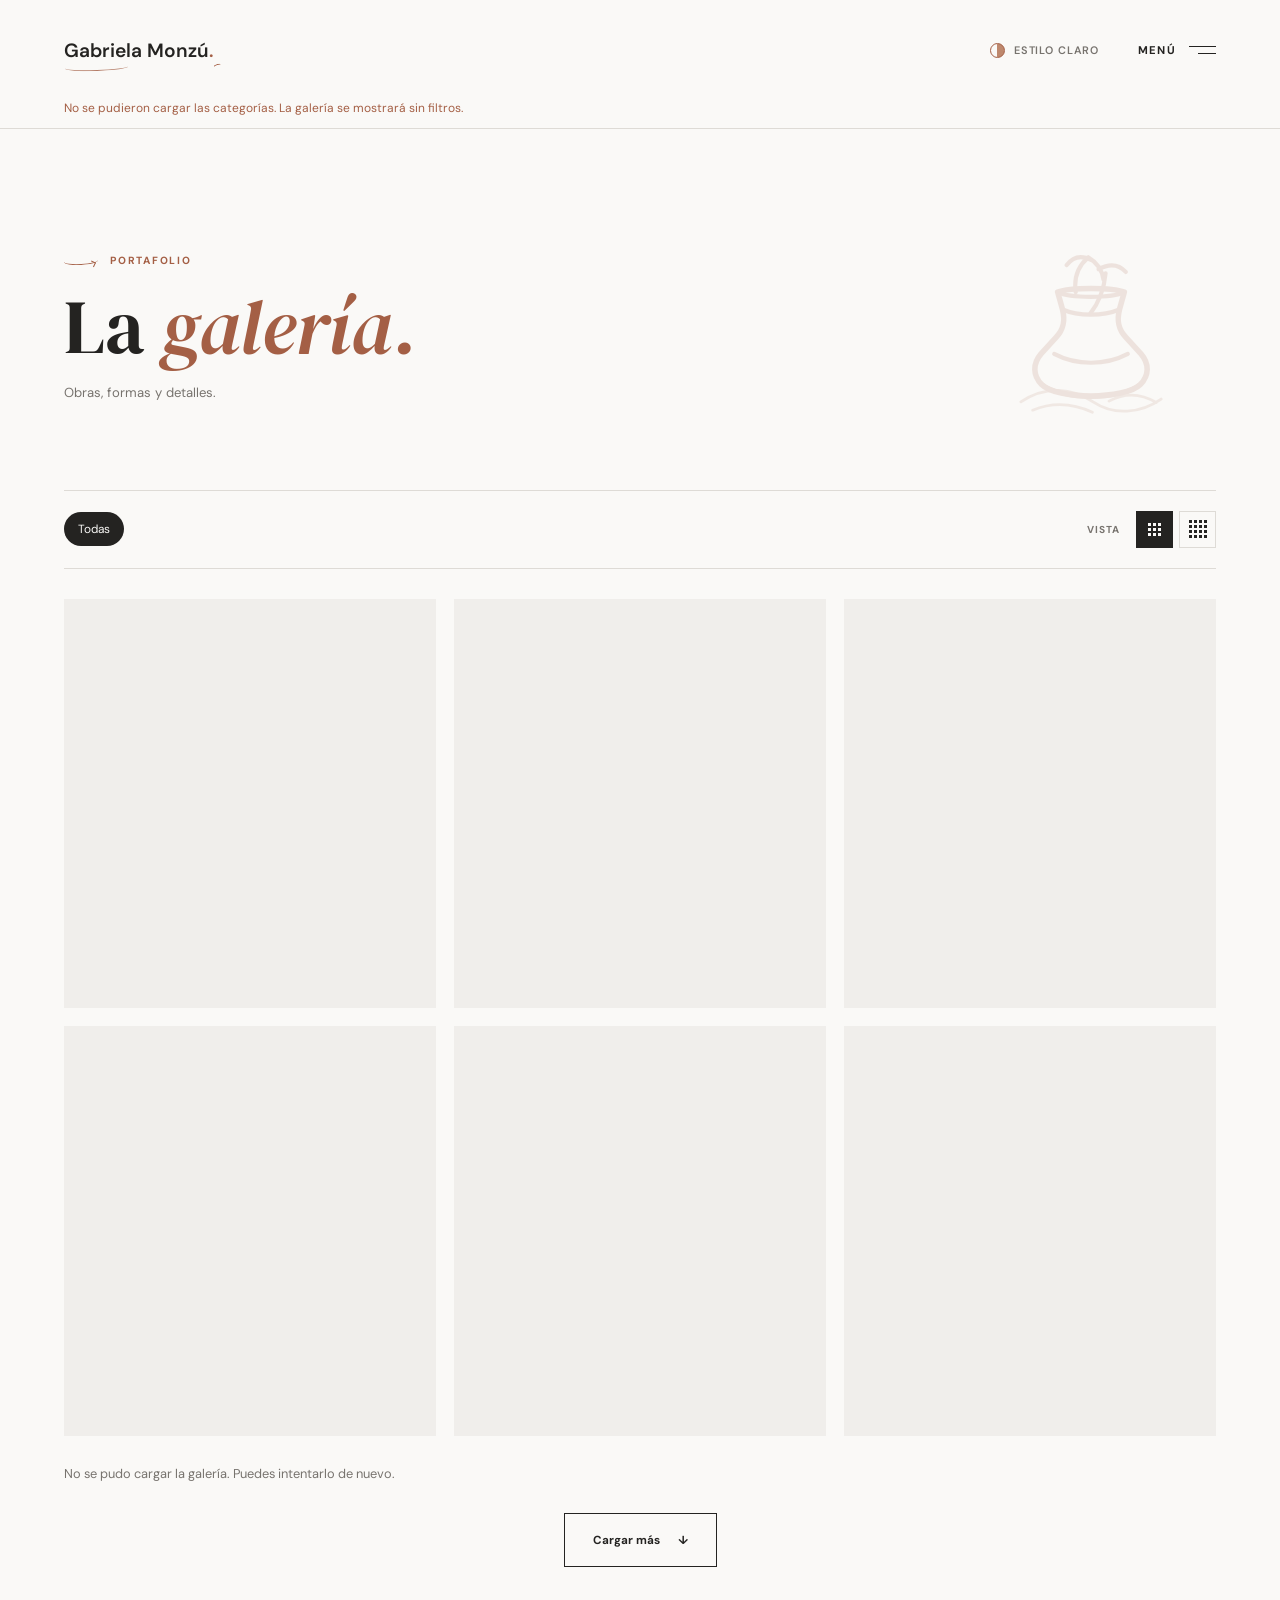
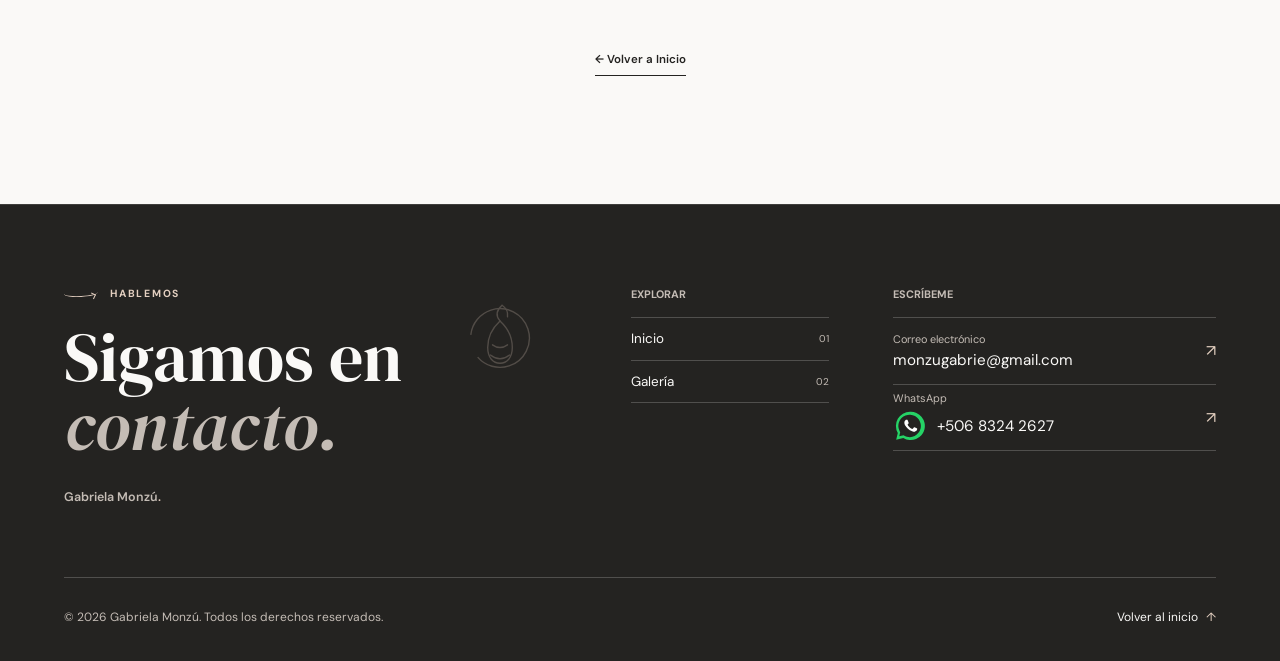
==== commit d28e42bf: "multiples ajustes estéticos, administración creada y funcionando Co-authored-by: Copilot <223556219+" ====
--- a/galeria.html
+++ b/galeria.html
@@ -26,9 +26,17 @@
   <div id="site-header"></div>
   <main id="contenido" class="page-width">
     <div class="gallery-page-heading">
-      <p class="eyebrow"><span class="eyebrow-line"></span> PORTAFOLIO</p>
-      <h1>La <em>galería.</em></h1>
-      <p class="section-description">Obras, formas y detalles.</p>
+      <div>
+        <p class="eyebrow"><span class="eyebrow-line"></span> PORTAFOLIO</p>
+        <h1>La <em>galería.</em></h1>
+        <p class="section-description">Obras, formas y detalles.</p>
+      </div>
+      <svg class="gallery-motif" viewBox="0 0 360 280" aria-hidden="true" focusable="false">
+        <path class="motif-fill" d="M132 88c18-7 78-7 96 0l-7 25c-4 16-2 28 9 40l22 24c12 14 12 31-1 44-22 22-120 22-142 0-13-13-13-30-1-44l22-24c11-12 13-24 9-40l-7-25Z"/>
+        <path class="motif-line" d="M132 88c18 9 78 9 96 0M139 113c23 10 58 10 82 0M127 177c32 17 74 17 106 0M109 221c38 24 104 24 142 0"/>
+        <path class="motif-line" d="M158 88c-3-21 4-38 18-50M176 38c12 7 20 18 22 32M181 42c-15-8-27-5-36 7M191 55c15-8 29-7 39 4M201 61c-2 22-9 41-22 58"/>
+        <path class="motif-line motif-ember" d="M79 246c36-24 74-20 104 0 30 20 68 17 98-4M96 258c29-12 58-10 86 3M206 245c24-13 48-10 68 2"/>
+      </svg>
     </div>
     <div class="gallery-toolbar">
       <div id="category-filters" class="category-filters" role="group" aria-label="Filtrar por categoría"></div>
--- a/index.css
+++ b/index.css
@@ -142,6 +142,7 @@
 
 .intro {
   position: relative;
+  isolation: isolate;
   display: flex;
   align-items: end;
   justify-content: space-between;
@@ -149,6 +150,21 @@
   padding-block: clamp(70px, 9vw, 145px) clamp(55px, 7vw, 105px);
   border-bottom: 1px solid var(--line);
 }
+.ceramic-motif {
+  position: absolute;
+  z-index: 0;
+  right: clamp(-30px, 2vw, 20px);
+  bottom: clamp(18px, 4vw, 48px);
+  width: clamp(210px, 27vw, 390px);
+  height: auto;
+  color: var(--accent);
+  opacity: .16;
+  pointer-events: none;
+}
+.motif-fill { fill: none; stroke: currentColor; stroke-width: 8; stroke-linecap: round; stroke-linejoin: round; }
+.motif-line { fill: none; stroke: currentColor; stroke-width: 6; stroke-linecap: round; stroke-linejoin: round; }
+.motif-ember { stroke-width: 4; opacity: .75; }
+.intro > div, .intro-note { position: relative; z-index: 1; }
 .eyebrow, .section-number {
   color: var(--accent);
   font-size: .65rem;
@@ -252,7 +268,9 @@
 .more-wrap { display: flex; justify-content: center; margin-top: clamp(40px, 6vw, 80px); }
 .outline-button { display: inline-flex; align-items: center; justify-content: center; min-height: 54px; padding: 0 28px; border: 1px solid var(--ink); background: transparent; color: var(--ink); font-size: .73rem; font-weight: 700; text-decoration: none; cursor: pointer; }
 .outline-button:hover { background: var(--ink); color: var(--paper); }
-.gallery-page-heading { padding-top: clamp(70px, 8vw, 125px); padding-bottom: clamp(38px, 5vw, 65px); }
+.gallery-page-heading { position: relative; display: flex; align-items: center; justify-content: space-between; gap: 30px; padding-top: clamp(70px, 8vw, 125px); padding-bottom: clamp(38px, 5vw, 65px); overflow: hidden; }
+.gallery-page-heading > div { position: relative; z-index: 1; }
+.gallery-motif { flex: 0 1 250px; width: clamp(170px, 22vw, 250px); height: auto; color: var(--accent); opacity: .14; pointer-events: none; }
 .gallery-toolbar { display: flex; align-items: center; justify-content: space-between; gap: 25px; padding-block: 20px; border-block: 1px solid var(--line); margin-bottom: 30px; }
 .category-filters { display: flex; flex-wrap: wrap; gap: 8px; }
 .category-filters button { border: 0; border-radius: 30px; padding: 9px 14px; background: transparent; color: var(--muted); font-size: .74rem; cursor: pointer; }
@@ -264,7 +282,9 @@
 .site-footer .eyebrow { color: #e3cfc0; }
 .footer-inner { padding-block: 82px 22px; }
 .footer-main { display: grid; grid-template-columns: minmax(0, 1.4fr) minmax(150px, .55fr) minmax(280px, .9fr); align-items: start; gap: clamp(32px, 5vw, 76px); padding-bottom: 72px; }
-.footer-intro { display: grid; justify-items: start; }
+.footer-intro { position: relative; display: grid; justify-items: start; }
+.footer-motif { position: absolute; z-index: 0; right: clamp(0px, 2vw, 28px); top: 10px; width: 82px; height: 82px; color: #e3cfc0; opacity: .24; pointer-events: none; }
+.footer-intro > :not(.footer-motif) { position: relative; z-index: 1; }
 .footer-heading { max-width: 680px; margin: 0 0 27px; font-family: var(--serif); font-size: 4.25rem; font-weight: 400; line-height: 1.02; text-wrap: balance; }
 .footer-heading em { color: #c4bcb5; font-weight: 400; }
 .footer-brand { color: #c4bcb5; font-size: .78rem; font-weight: 600; text-decoration: none; }
@@ -330,12 +350,16 @@
 .detail-next { right: clamp(12px, 2vw, 30px); }
 .detail-notice { margin: 0; padding: 12px clamp(20px, 4vw, 60px); color: var(--accent); font-size: .8rem; line-height: 1.5; }
 .detail-notice:empty { display: none; }
+  .ceramic-motif { right: -90px; bottom: -18px; width: 230px; opacity: .09; }
 .detail-info { width: min(100% - 2 * clamp(20px, 5vw, 82px), 1100px); margin: 0 auto; display: grid; grid-template-columns: minmax(180px, 1fr) minmax(0, 2fr); gap: 30px; padding-block: clamp(38px, 6vw, 80px); }
 .detail-info .eyebrow { margin-bottom: 14px; }
 .detail-category, .detail-description { margin: 0; color: var(--muted); font-size: .9rem; line-height: 1.75; white-space: pre-wrap; overflow-wrap: anywhere; }
 
 @media (max-width: 700px) {
   :root { --grid-columns: 2 !important; }
+  .gallery-page-heading { align-items: end; }
+  .gallery-page-heading .gallery-motif { position: absolute; }
+  .gallery-motif { position: absolute; right: -72px; bottom: 5px; width: 190px; opacity: .08; }
   .header-inner { min-height: 78px; }
   .theme-toggle { font-size: 0; }
   .theme-dot { width: 18px; height: 18px; }
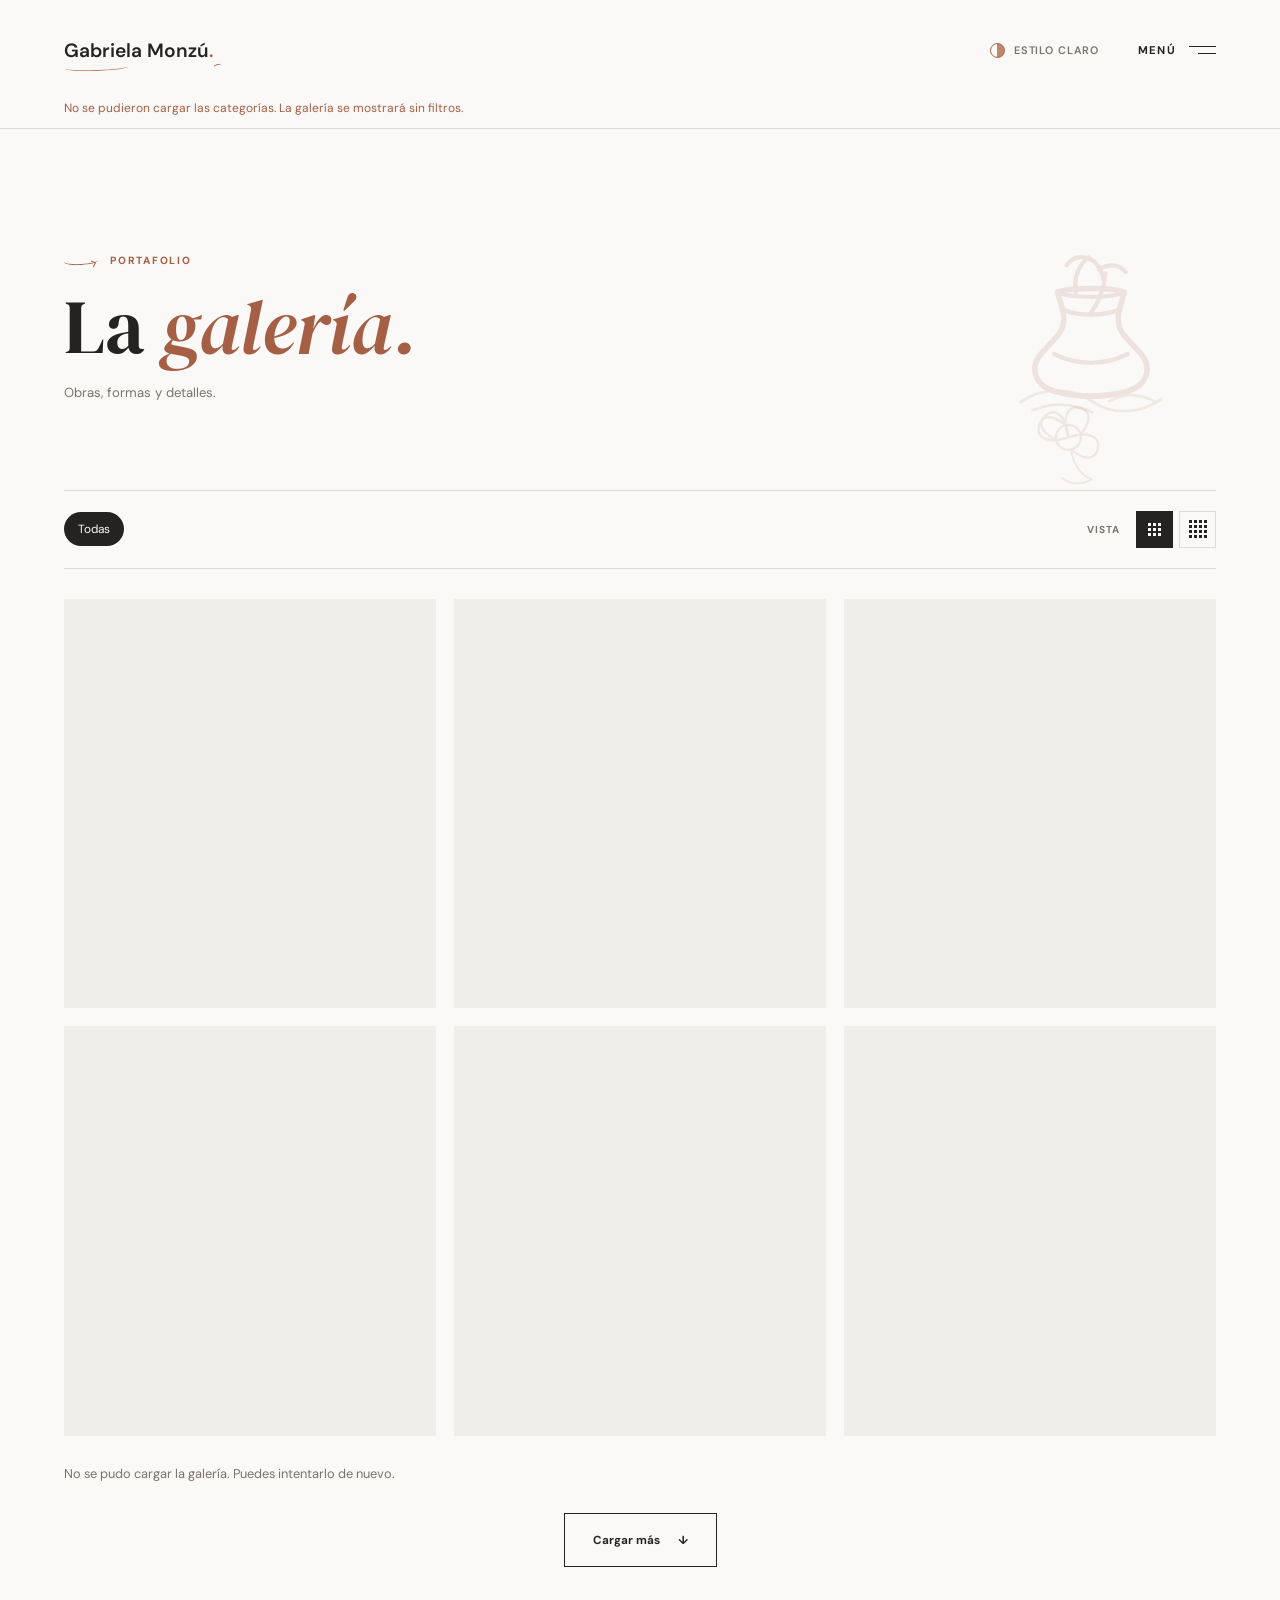
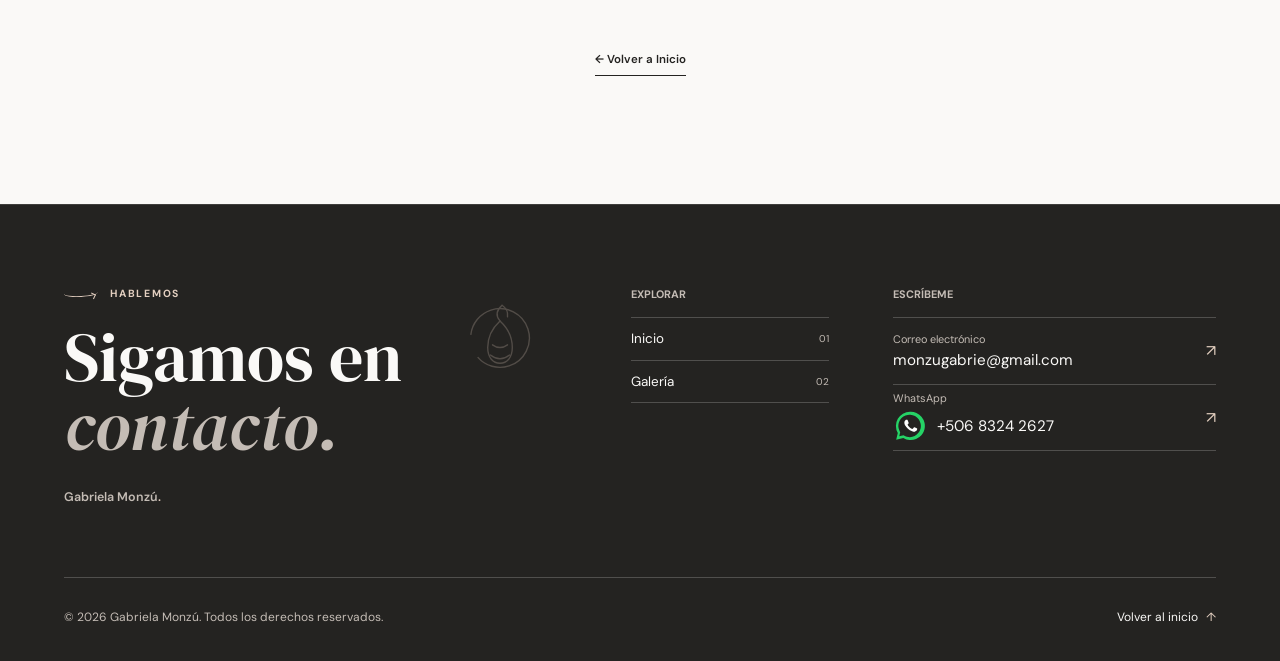
==== commit 63427405: "ajustes de motivos decorativos en inicio, galería, obra y administración Co-authored-by: Copilot <22" ====
--- a/galeria.html
+++ b/galeria.html
@@ -26,6 +26,11 @@
   <div id="site-header"></div>
   <main id="contenido" class="page-width">
     <div class="gallery-page-heading">
+      <svg class="page-motif gallery-motif-bloom" viewBox="0 0 180 180" aria-hidden="true" focusable="false">
+        <circle cx="90" cy="90" r="16" fill="none" stroke="currentColor" stroke-width="3"/>
+        <path d="M90 74c-18-22-31-16-35-3c-4 14 13 22 35 19M106 90c22-18 16-31 3-35c-14-4-22 13-19 35M90 106c18 22 31 16 35 3c4-14-13-22-35-19M74 90c-22-18-16-31-3-35c14-4 22 13 19 35" fill="none" stroke="currentColor" stroke-width="3" stroke-linecap="round"/>
+        <path d="M90 106c-1 20 5 34 18 43M108 149c-15 4-28 0-37-10" fill="none" stroke="currentColor" stroke-width="2.5" stroke-linecap="round"/>
+      </svg>
       <div>
         <p class="eyebrow"><span class="eyebrow-line"></span> PORTAFOLIO</p>
         <h1>La <em>galería.</em></h1>
--- a/index.css
+++ b/index.css
@@ -186,7 +186,13 @@
 .intro h1 em, .gallery-heading h2 em, .gallery-page-heading h1 em { color: var(--accent); font-weight: 400; }
 .intro-note { max-width: 230px; margin: 0 0 5px; padding-left: 18px; border-left: 1px solid var(--accent); color: var(--ink); font-size: .78rem; line-height: 1.7; text-align: left; }
 .intro-note span { color: var(--muted); }
-.feature-section { margin-bottom: clamp(85px, 9vw, 140px); }
+.feature-section { position: relative; margin-bottom: clamp(85px, 9vw, 140px); }
+.page-motif { position: absolute; z-index: 0; width: clamp(110px, 13vw, 190px); height: auto; color: var(--accent); opacity: .09; pointer-events: none; }
+.feature-section > :not(.page-motif), .gallery-section > :not(.page-motif) { position: relative; z-index: 1; }
+.motif-leaf-left { left: -28px; bottom: 5%; transform: rotate(-16deg); }
+.motif-flower-right { right: -20px; top: 12%; transform: rotate(11deg); }
+.gallery-section { position: relative; }
+.motif-vessel-right { right: -34px; bottom: 9%; transform: rotate(8deg); }
 .section-heading { display: flex; align-items: end; justify-content: space-between; gap: 20px; margin-bottom: 23px; }
 .heading-copy { display: grid; gap: 9px; }
 .section-number { color: var(--muted); }
@@ -271,6 +277,8 @@
 .gallery-page-heading { position: relative; display: flex; align-items: center; justify-content: space-between; gap: 30px; padding-top: clamp(70px, 8vw, 125px); padding-bottom: clamp(38px, 5vw, 65px); overflow: hidden; }
 .gallery-page-heading > div { position: relative; z-index: 1; }
 .gallery-motif { flex: 0 1 250px; width: clamp(170px, 22vw, 250px); height: auto; color: var(--accent); opacity: .14; pointer-events: none; }
+.gallery-motif-bloom { position: absolute; z-index: 0; right: clamp(18px, 6vw, 110px); bottom: -18px; width: clamp(100px, 11vw, 155px); opacity: .11; transform: rotate(-12deg); }
+.gallery-page-heading > div { z-index: 1; }
 .gallery-toolbar { display: flex; align-items: center; justify-content: space-between; gap: 25px; padding-block: 20px; border-block: 1px solid var(--line); margin-bottom: 30px; }
 .category-filters { display: flex; flex-wrap: wrap; gap: 8px; }
 .category-filters button { border: 0; border-radius: 30px; padding: 9px 14px; background: transparent; color: var(--muted); font-size: .74rem; cursor: pointer; }
@@ -321,6 +329,10 @@
 }
 
 .detail-header { min-height: 92px; display: grid; grid-template-columns: 1fr minmax(0, 2fr) 1fr; align-items: center; gap: 20px; padding: 15px clamp(20px, 4vw, 60px); border-bottom: 1px solid var(--line); }
+.detail-page main { position: relative; }
+.detail-page-motif { position: absolute; z-index: 3; width: clamp(80px, 10vw, 130px); color: var(--accent); opacity: .08; pointer-events: none; }
+.detail-motif-left { left: clamp(-56px, 1vw, 12px); top: clamp(90px, 18vh, 220px); transform: rotate(-18deg); }
+.detail-motif-right { right: clamp(-56px, 1vw, 12px); bottom: clamp(70px, 12vh, 150px); transform: rotate(13deg); }
 .detail-back { justify-self: start; color: var(--muted); font-size: .75rem; text-decoration: none; white-space: nowrap; }
 .detail-back:hover { color: var(--ink); }
 .detail-heading { min-width: 0; text-align: center; }
@@ -328,21 +340,10 @@
 .detail-heading h1 { margin: 0; font-family: var(--serif); font-size: clamp(1.3rem, 2.2vw, 2rem); font-weight: 400; line-height: 1.1; overflow-wrap: anywhere; }
 .detail-brand { justify-self: end; font-size: 1rem; font-weight: 700; letter-spacing: -.05em; text-decoration: none; }
 .detail-brand span { color: var(--accent); }
-.detail-stage { --detail-gap: clamp(8px, 1vw, 16px); position: relative; height: caloverflow: hidden; background: var(--paper); }
-.detail-slide { background: var(--papereight: 300px; overflow: hidden; background: var(--frame); touch-action: none; }
-.detail-stage.is-zoomed { cursor: grab; }
-.detail-stage.is-dragging { cursor: grabbing; }
-.detail-stage.is-zoomed .detail-slide:not([data-position="current"]) { visibility: hidden; }
-.detail-track { position: absolute; inset: 0; overflow: hidden; }
-.detail-slide { position: absolute; top: 0; left: 50%; width: 72%; height: 100%; }
-.detail-slide[data-position="current"] { transform: translateX(-50%); }
-.detail-slide[data-position="previous"] { transform: translateX(calc(-150% - var(--detail-gap))); cursor: pointer; }
-.detail-slide[data-position="next"] { transform: translateX(calc(50% + var(--detail-gap))); cursor: pointer; }
-.detail-slide[data-position="out-left"] { transform: translateX(calc(-250% - 2 * var(--detail-gap))); }
-.detail-slide[data-position="out-right"] { transform: translateX(calc(150% + 2 * var(--detail-gap))); }
-.detail-slide img { display: block; width: 100%; height: 100%; object-fit: contain; transition: object-position 520ms cubic-bezier(.22, 1, .36, 1); }
-.detail-slide[data-position="previous"] img, .detail-slide[data-position="out-left"] img { object-position: right center; }
-.detail-slide[data-position="next"] img, .detail-slide[data-position="out-right"] img { object-position: left center; }
+.detail-stage { position: relative; height: calc(100svh - 92px); min-height: 300px; overflow: hidden; background: var(--paper); }
+.detail-slide { background: var(--paper); }
+.detail-image { width: 100%; height: 100%; display: grid; grid-template: minmax(0, 1fr) / minmax(0, 1fr); place-items: center; }
+.detail-image img { display: block; width: 100%; height: 100%; min-width: 0; min-height: 0; object-fit: contain; }
 .detail-arrow { position: absolute; top: 50%; display: grid; place-items: center; width: clamp(44px, 4.5vw, 58px); aspect-ratio: 1; border: 1px solid rgb(255 255 255 / 70%); border-radius: 50%; background: rgb(250 249 247 / 92%); color: #242321; font-size: 1.3rem; cursor: pointer; transform: translateY(-50%); transition: background 180ms ease, opacity 180ms ease; }
 .detail-arrow:hover:not(:disabled) { background: #fff; }
 .detail-arrow:disabled { opacity: .35; cursor: default; }
@@ -350,28 +351,34 @@
 .detail-next { right: clamp(12px, 2vw, 30px); }
 .detail-notice { margin: 0; padding: 12px clamp(20px, 4vw, 60px); color: var(--accent); font-size: .8rem; line-height: 1.5; }
 .detail-notice:empty { display: none; }
-  .ceramic-motif { right: -90px; bottom: -18px; width: 230px; opacity: .09; }
 .detail-info { width: min(100% - 2 * clamp(20px, 5vw, 82px), 1100px); margin: 0 auto; display: grid; grid-template-columns: minmax(180px, 1fr) minmax(0, 2fr); gap: 30px; padding-block: clamp(38px, 6vw, 80px); }
 .detail-info .eyebrow { margin-bottom: 14px; }
 .detail-category, .detail-description { margin: 0; color: var(--muted); font-size: .9rem; line-height: 1.75; white-space: pre-wrap; overflow-wrap: anywhere; }
 
 @media (max-width: 700px) {
   :root { --grid-columns: 2 !important; }
-  .gallery-page-heading { align-items: end; }
-  .gallery-page-heading .gallery-motif { position: absolute; }
-  .gallery-motif { position: absolute; right: -72px; bottom: 5px; width: 190px; opacity: .08; }
   .header-inner { min-height: 78px; }
   .theme-toggle { font-size: 0; }
   .theme-dot { width: 18px; height: 18px; }
   .menu-trigger { font-size: 0; }
   .intro { align-items: start; flex-direction: column; gap: 26px; padding-block: 64px 52px; }
+  .ceramic-motif { right: -90px; bottom: -18px; width: 230px; opacity: .09; }
   .intro h1 { font-size: 3.45rem; }
   .intro-note { text-align: left; }
   .feature-section { margin-bottom: 82px; }
+  .page-motif { width: 92px; opacity: .065; }
+  .motif-leaf-left { left: -48px; }
+  .motif-flower-right { right: -48px; }
+  .motif-vessel-right { right: -52px; }
   .section-heading h2 { font-size: 1.65rem; }
   .carousel-photo img { height: clamp(210px, 62vw, 420px); }
   .gallery-heading { align-items: start; flex-direction: column; }
+  .gallery-page-heading { align-items: end; }
+  .gallery-page-heading .gallery-motif { position: absolute; }
+  .gallery-motif { position: absolute; right: -72px; bottom: 5px; width: 190px; opacity: .08; }
+  .gallery-motif-bloom { right: -46px; bottom: -8px; width: 95px; opacity: .065; }
   .gallery-heading h2, .gallery-page-heading h1 { font-size: 3.25rem; }
+  .detail-page-motif { width: 78px; opacity: .055; }
   .grid-control { display: none; }
   .gallery-toolbar { align-items: start; }
   .footer-main { grid-template-columns: minmax(0, 1fr) minmax(0, 1fr); gap: 38px 28px; padding-bottom: 42px; }
@@ -387,7 +394,6 @@
   .detail-back { font-size: .69rem; white-space: normal; }
   .detail-kicker { font-size: .5rem; }
   .detail-stage { height: calc(100svh - 80px); }
-  .detail-slide { width: 78%; }
   .detail-info { grid-template-columns: 1fr; gap: 20px; }
 }
 
@@ -401,5 +407,4 @@
 
 @media (prefers-reduced-motion: reduce) {
   *, *::before, *::after { scroll-behavior: auto !important; animation-duration: .01ms !important; animation-iteration-count: 1 !important; transition-duration: .01ms !important; }
-  ::view-transition-old(root), ::view-transition-new(root) { animation: none; }
-}
+}
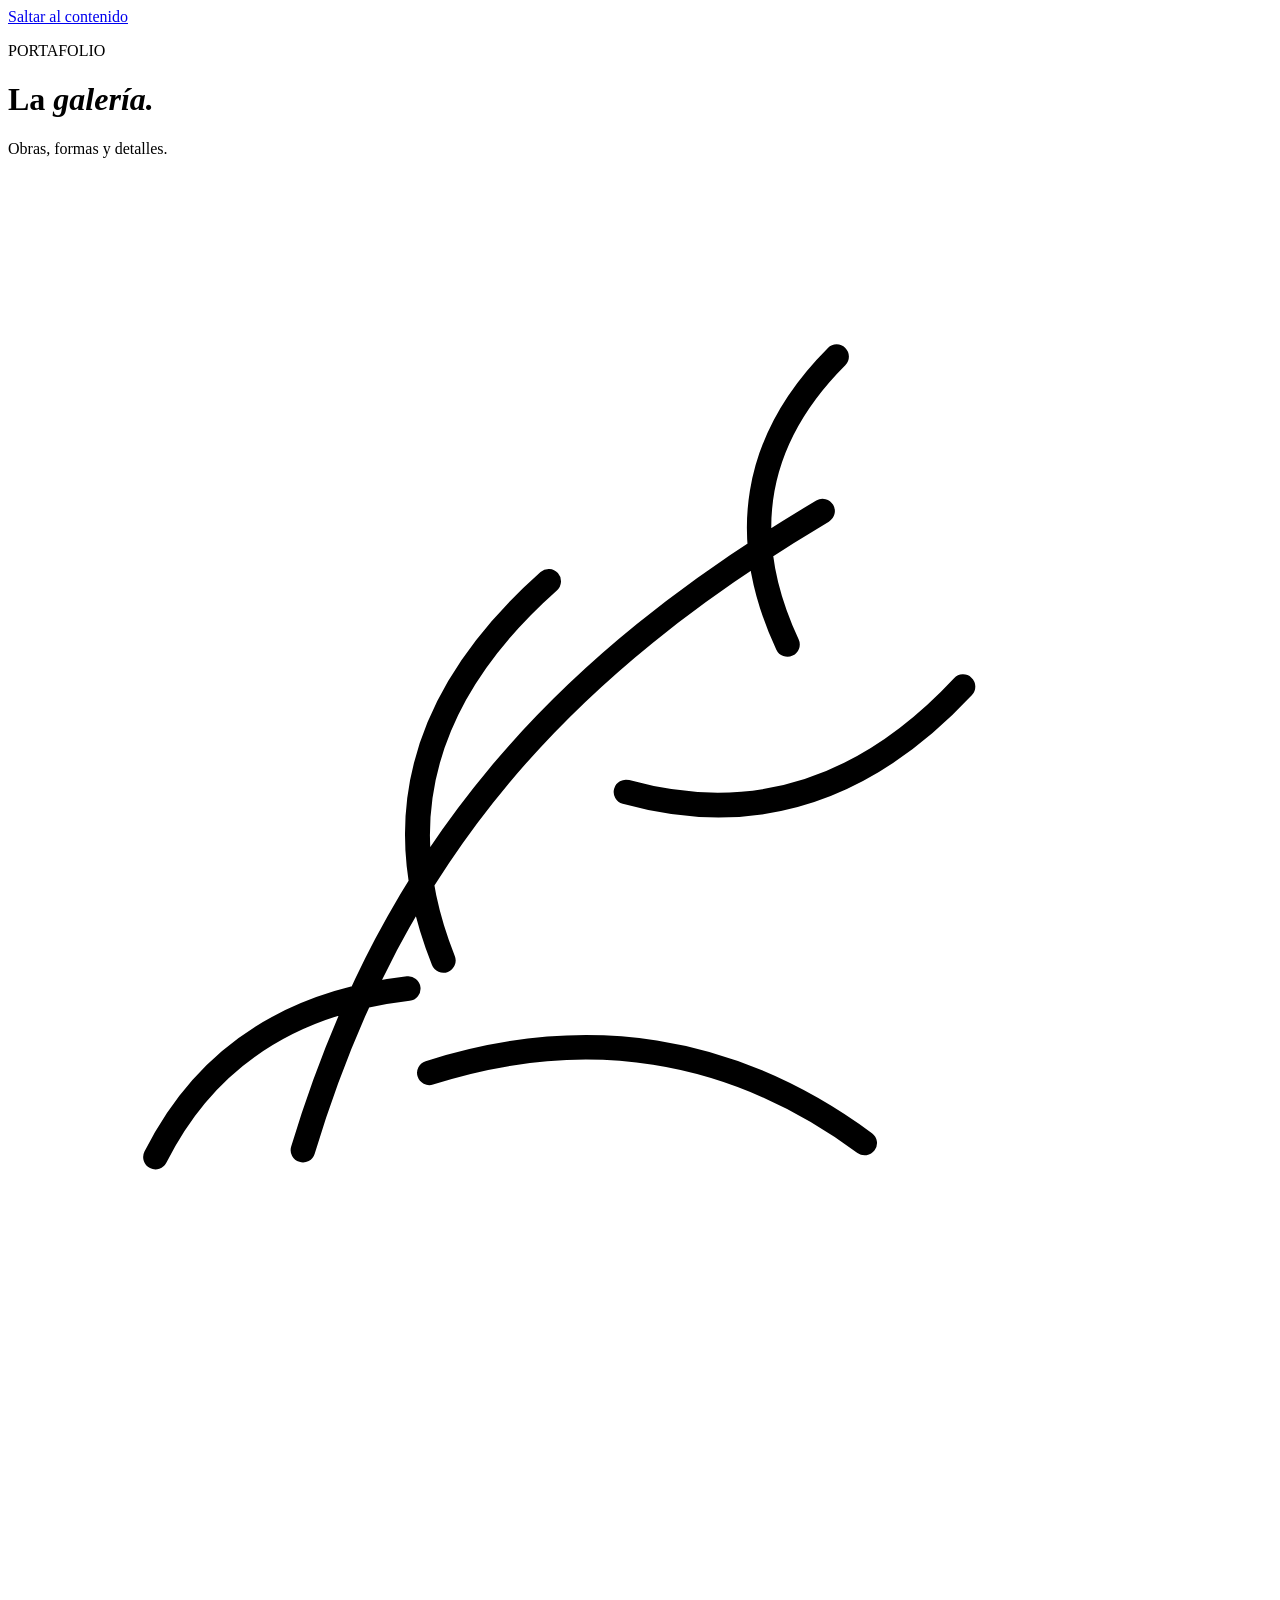
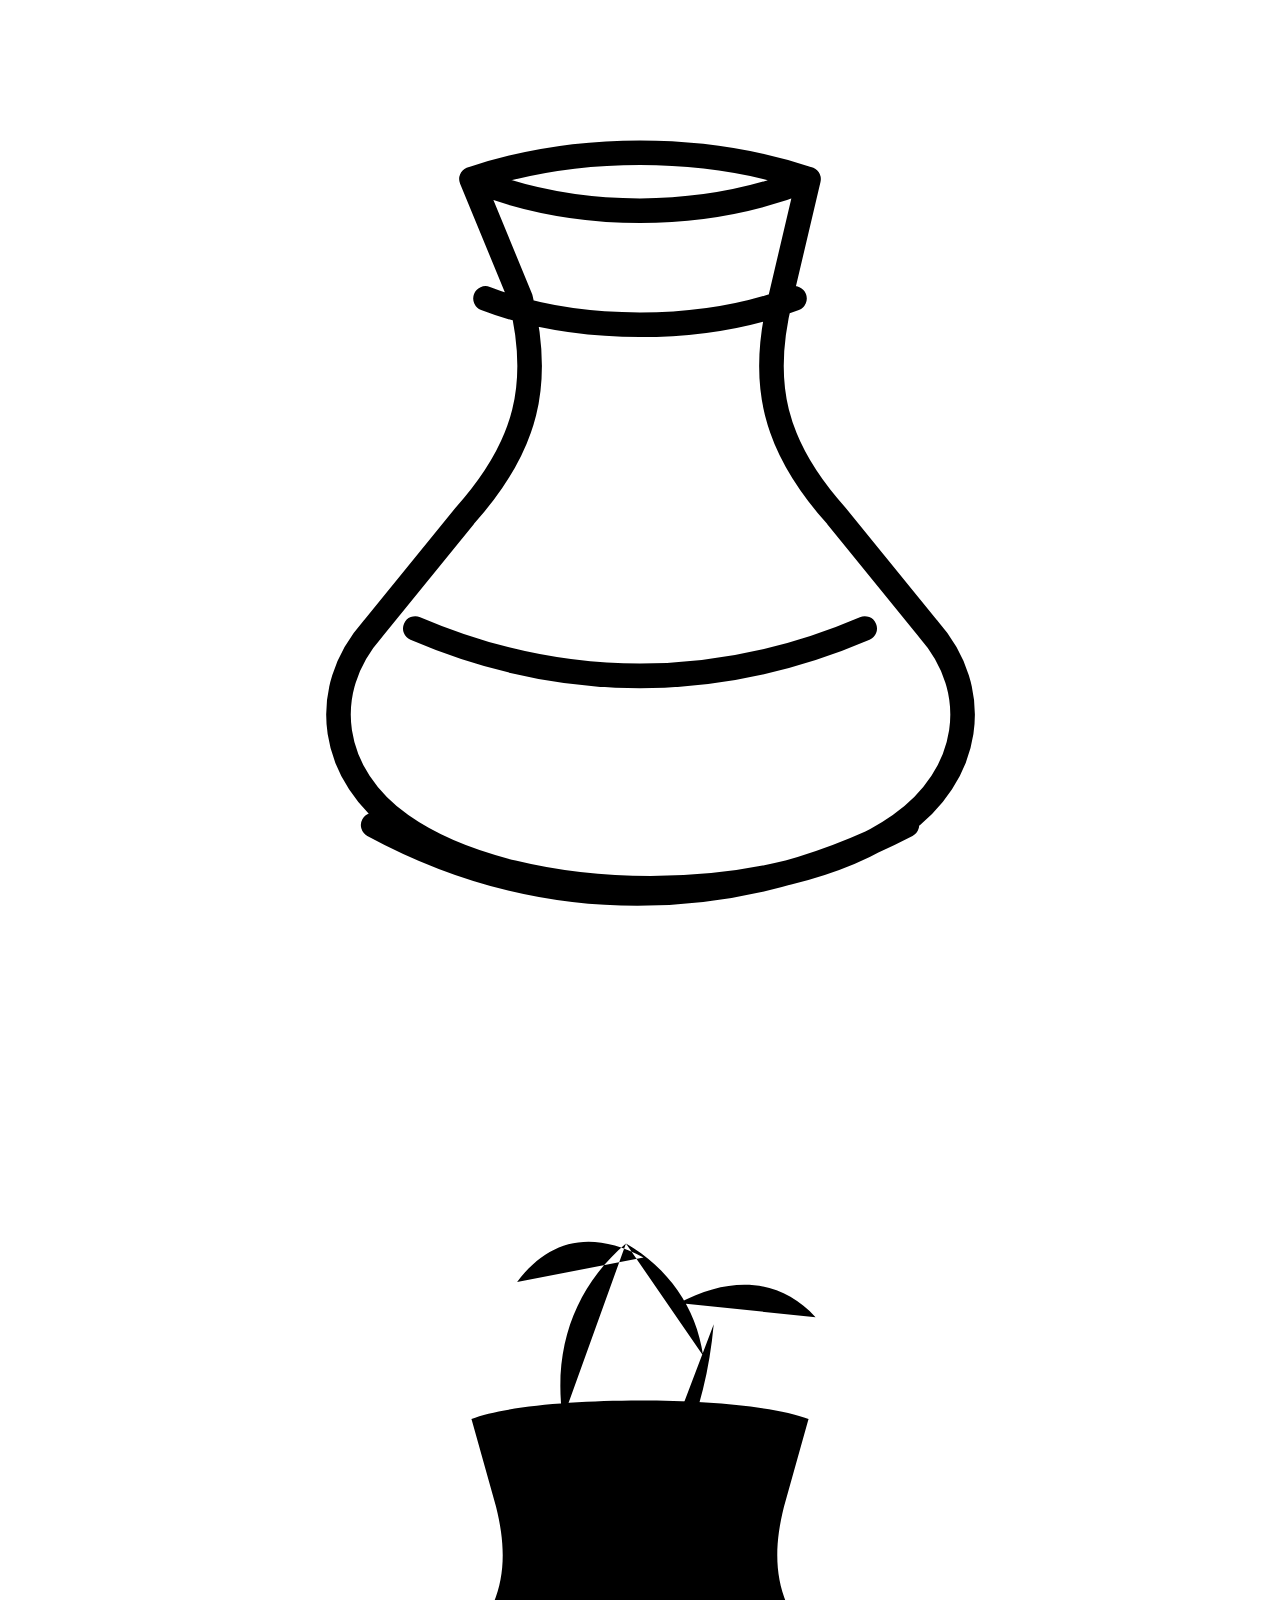
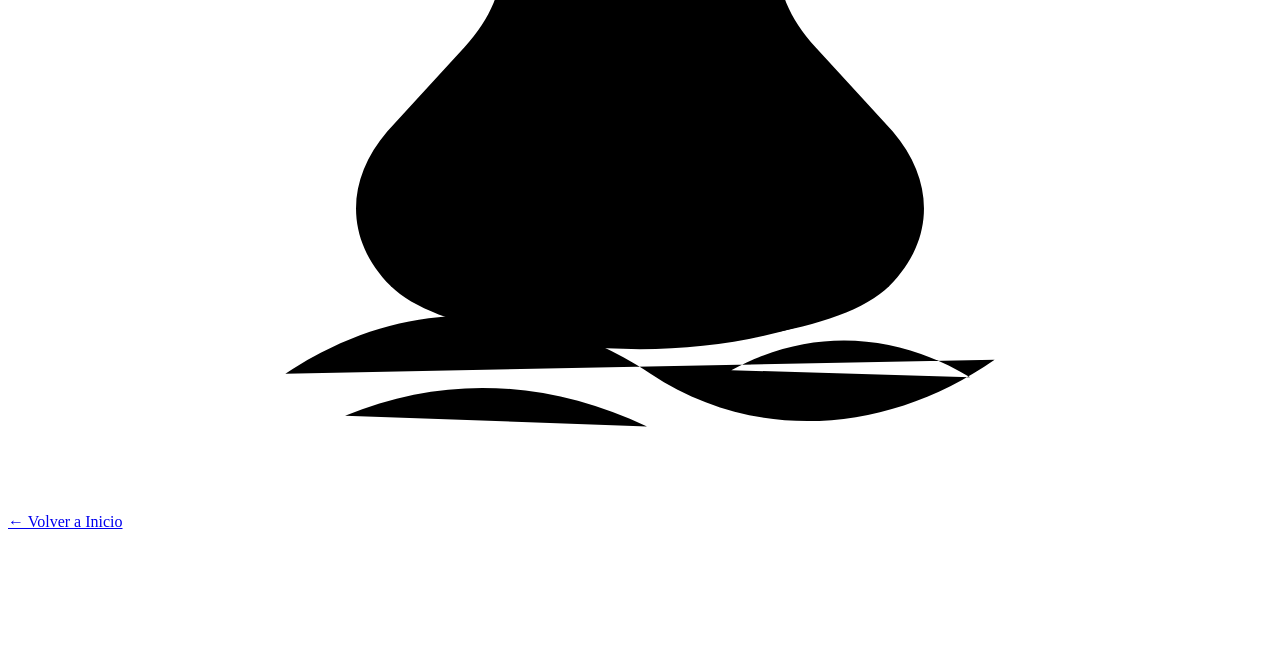
==== commit 61f4e668: "mejorada la página principal y migrada la carpeta #web a la raíz del proyecto" ====
--- a/galeria.html
+++ b/galeria.html
@@ -17,8 +17,8 @@
   <link rel="preconnect" href="https://fonts.googleapis.com">
   <link rel="preconnect" href="https://fonts.gstatic.com" crossorigin>
   <link href="https://fonts.googleapis.com/css2?family=DM+Sans:wght@400;500;600;700&family=DM+Serif+Display:ital@0;1&display=swap" rel="stylesheet">
-  <link rel="stylesheet" href="./index.css">
-  <script type="module" src="./gallery-page.js"></script>
+  <link rel="stylesheet" href="/web/assets/css/index.css">
+  <script type="module" src="/web/assets/js/gallery-page.js"></script>
 </head>
 <body>
   <a class="skip-link" href="#contenido">Saltar al contenido</a>
@@ -26,16 +26,17 @@
   <div id="site-header"></div>
   <main id="contenido" class="page-width">
     <div class="gallery-page-heading">
-      <svg class="page-motif gallery-motif-bloom" viewBox="0 0 180 180" aria-hidden="true" focusable="false">
-        <circle cx="90" cy="90" r="16" fill="none" stroke="currentColor" stroke-width="3"/>
-        <path d="M90 74c-18-22-31-16-35-3c-4 14 13 22 35 19M106 90c22-18 16-31 3-35c-14-4-22 13-19 35M90 106c18 22 31 16 35 3c4-14-13-22-35-19M74 90c-22-18-16-31-3-35c14-4 22 13 19 35" fill="none" stroke="currentColor" stroke-width="3" stroke-linecap="round"/>
-        <path d="M90 106c-1 20 5 34 18 43M108 149c-15 4-28 0-37-10" fill="none" stroke="currentColor" stroke-width="2.5" stroke-linecap="round"/>
-      </svg>
       <div>
         <p class="eyebrow"><span class="eyebrow-line"></span> PORTAFOLIO</p>
         <h1>La <em>galería.</em></h1>
         <p class="section-description">Obras, formas y detalles.</p>
       </div>
+      <svg class="gallery-extra-motif gallery-leaf-top" viewBox="0 0 180 180" aria-hidden="true" focusable="false">
+        <path d="M42 139c13-43 37-69 74-91M62 112c-8-20-3-38 15-54M88 88c18 5 34 0 48-15M111 67c-7-15-5-29 7-41M57 116c-17 2-29 10-36 24M60 128c22-7 43-4 62 10" fill="none" stroke="currentColor" stroke-width="3.5" stroke-linecap="round" stroke-linejoin="round"/>
+      </svg>
+      <svg class="gallery-extra-motif gallery-vessel-low" viewBox="0 0 180 180" aria-hidden="true" focusable="false">
+        <path d="M66 48c15-5 33-5 48 0l-4 17c-3 12-1 21 8 31l13 16c8 9 6 21-4 28-17 12-54 12-71 0-10-7-12-19-4-28l13-16c9-10 11-19 8-31l-7-17ZM66 48c15 6 33 6 48 0M68 65c13 5 31 5 44 0M58 112c21 9 43 9 64 0M52 140c24 13 51 13 76 0" fill="none" stroke="currentColor" stroke-width="3.5" stroke-linecap="round" stroke-linejoin="round"/>
+      </svg>
       <svg class="gallery-motif" viewBox="0 0 360 280" aria-hidden="true" focusable="false">
         <path class="motif-fill" d="M132 88c18-7 78-7 96 0l-7 25c-4 16-2 28 9 40l22 24c12 14 12 31-1 44-22 22-120 22-142 0-13-13-13-30-1-44l22-24c11-12 13-24 9-40l-7-25Z"/>
         <path class="motif-line" d="M132 88c18 9 78 9 96 0M139 113c23 10 58 10 82 0M127 177c32 17 74 17 106 0M109 221c38 24 104 24 142 0"/>
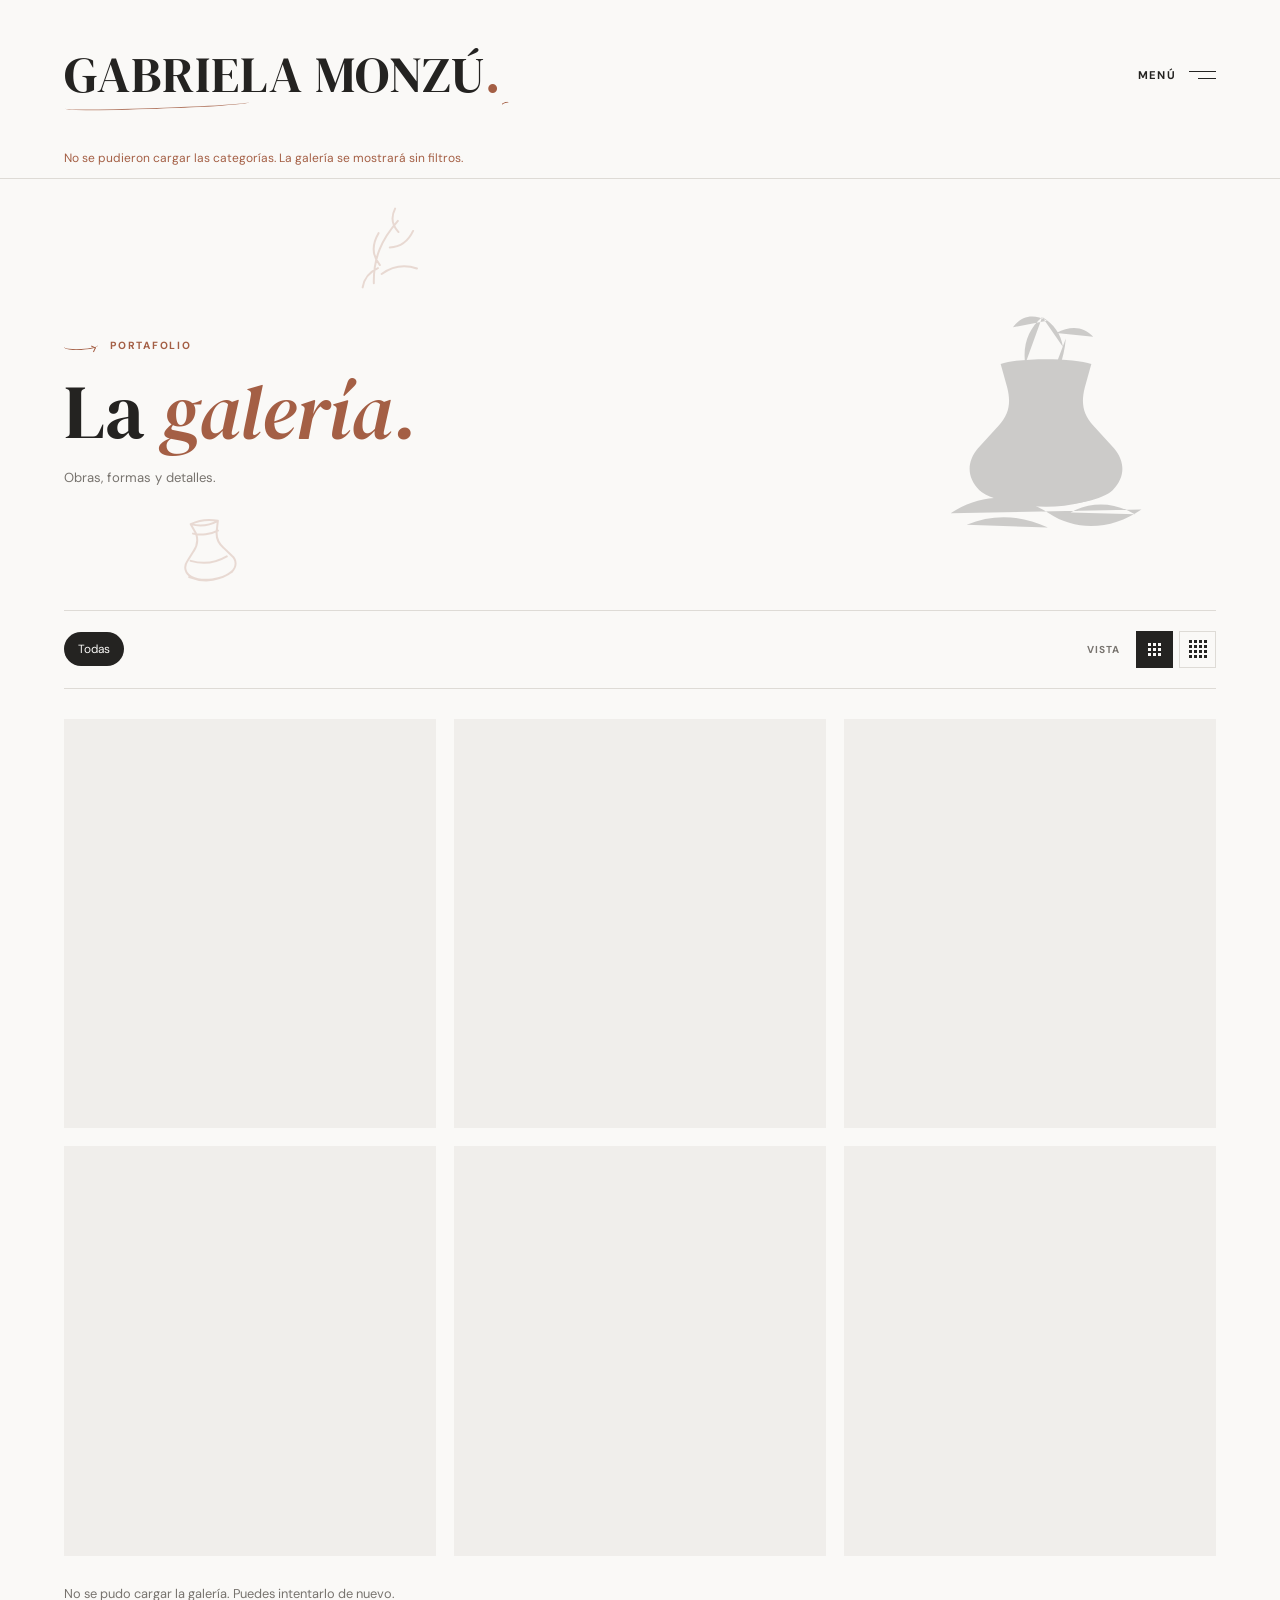
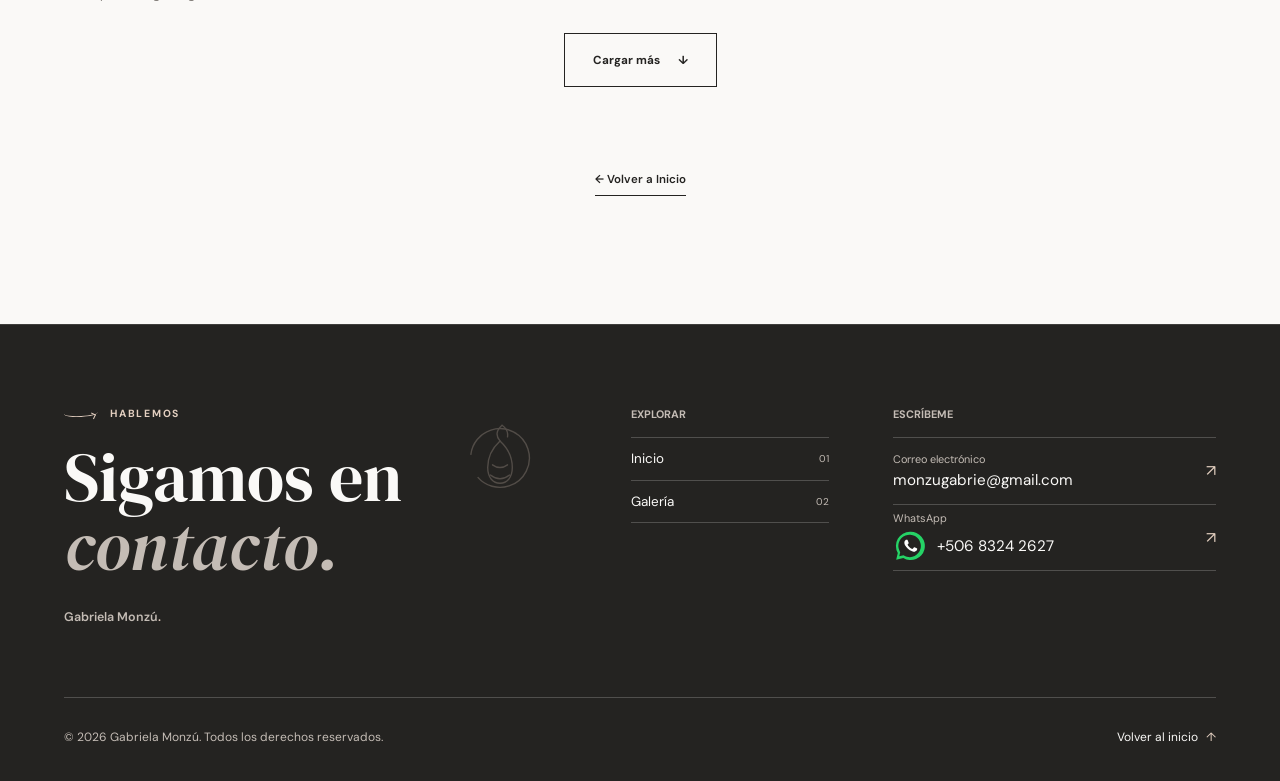
==== commit 755a8355: "múltiples correciones estéticas y funcionales" ====
--- a/galeria.html
+++ b/galeria.html
@@ -17,8 +17,8 @@
   <link rel="preconnect" href="https://fonts.googleapis.com">
   <link rel="preconnect" href="https://fonts.gstatic.com" crossorigin>
   <link href="https://fonts.googleapis.com/css2?family=DM+Sans:wght@400;500;600;700&family=DM+Serif+Display:ital@0;1&display=swap" rel="stylesheet">
-  <link rel="stylesheet" href="/web/assets/css/index.css">
-  <script type="module" src="/web/assets/js/gallery-page.js"></script>
+  <link rel="stylesheet" href="/assets/css/index.css">
+  <script type="module" src="/assets/js/gallery-page.js"></script>
 </head>
 <body>
   <a class="skip-link" href="#contenido">Saltar al contenido</a>
--- a/assets/css/index.css
+++ b/assets/css/index.css
@@ -0,0 +1,339 @@
+:root {
+  color-scheme: light;
+  --paper: #faf9f7;
+  --surface: #f0eeeb;
+  --ink: #242321;
+  --muted: #77736e;
+  --line: #dedbd6;
+  --accent: #a45f45;
+  --frame: #eae8e4;
+  --inverse: #242321;
+  --inverse-text: #faf9f7;
+  --serif: "DM Serif Display", Georgia, serif;
+  --sans: "DM Sans", Arial, sans-serif;
+  --page-width: 1540px;
+  --page-gutter: clamp(20px, 5vw, 82px);
+  --grid-columns: 3;
+}
+
+@keyframes page-enter { from { opacity: 0; transform: translateY(10px); } to { opacity: 1; transform: translateY(0); } }
+@keyframes skeleton-pulse { 0%, 100% { opacity: .62; } 50% { opacity: 1; } }
+
+*, *::before, *::after { box-sizing: border-box; }
+[hidden] { display: none !important; }
+html { scroll-behavior: smooth; }
+body {
+  margin: 0;
+  background: var(--paper);
+  color: var(--ink);
+  font-family: var(--sans);
+  -webkit-font-smoothing: antialiased;
+  transition: background-color 350ms ease, color 350ms ease, opacity 220ms ease, transform 220ms ease;
+}
+body.page-leaving { opacity: 0; transform: translateY(-7px); }
+body.page-entering { animation: page-enter 360ms cubic-bezier(.2, .7, .2, 1) both; }
+body:has(dialog[open]) { overflow: hidden; }
+button, input, select, textarea { font: inherit; }
+button, a { -webkit-tap-highlight-color: transparent; }
+button { color: inherit; }
+a { color: inherit; }
+img { display: block; max-width: 100%; }
+button:focus-visible, a:focus-visible, input:focus-visible, select:focus-visible, textarea:focus-visible {
+  outline: 2px solid var(--accent);
+  outline-offset: 4px;
+}
+.skip-link {
+  position: fixed;
+  z-index: 100;
+  top: 10px;
+  left: 10px;
+  padding: 12px 16px;
+  background: var(--ink);
+  color: var(--paper);
+  transform: translateY(-160%);
+}
+.skip-link:focus { transform: translateY(0); }
+.page-width { width: min(100% - 2 * var(--page-gutter), var(--page-width)); margin-inline: auto; }
+.site-header { border-bottom: 1px solid var(--line); }
+.header-inner {
+  min-height: 150px;
+  display: flex;
+  align-items: center;
+  justify-content: space-between;
+  gap: 20px;
+}
+.brand { position: relative; display: inline-flex; align-items: baseline; text-decoration: none; font-family: var(--serif); font-size: clamp(2rem, 4vw, 3.4rem); font-weight: 400; letter-spacing: .02em; line-height: 1; }
+.brand-mark { position: relative; color: var(--accent); }
+.brand::after { content: ""; position: absolute; left: 1px; bottom: -8px; width: 42%; height: 7px; border-bottom: 1px solid var(--accent); border-radius: 50%; transform: rotate(-2deg); opacity: .8; }
+.brand-mark::after { content: ""; position: absolute; right: -8px; bottom: -5px; width: 7px; height: 4px; border-top: 1px solid var(--accent); border-radius: 50%; transform: rotate(-18deg); }
+.header-actions { display: flex; align-items: center; gap: clamp(18px, 3vw, 40px); }
+.site-notice { margin-block: 0; color: var(--accent); font-size: .75rem; }
+.site-notice:not(:empty) { padding-bottom: 12px; }
+.menu-trigger, .icon-button {
+  border: 0;
+  padding: 0;
+  background: none;
+  cursor: pointer;
+}
+.menu-trigger { display: inline-flex; align-items: center; gap: 13px; font-size: .7rem; font-weight: 700; letter-spacing: .12em; text-transform: uppercase; }
+.menu-lines { width: 27px; display: grid; gap: 6px; }
+.menu-lines::before, .menu-lines::after { content: ""; height: 1px; background: currentColor; }
+.menu-lines::after { width: 18px; justify-self: end; }
+
+dialog { color: var(--ink); }
+dialog::backdrop { background: rgb(25 22 19 / 55%); }
+.menu-dialog {
+  position: fixed;
+  inset: 0 0 0 auto;
+  width: min(430px, 100%);
+  height: 100%;
+  max-width: none;
+  max-height: none;
+  margin: 0;
+  padding: clamp(24px, 5vw, 52px);
+  border: 0;
+  background: var(--paper);
+}
+.drawer-top { display: flex; justify-content: space-between; align-items: center; gap: 20px; }
+.drawer-label { font-size: .7rem; font-weight: 700; letter-spacing: .14em; text-transform: uppercase; }
+.icon-button { display: grid; place-items: center; width: 44px; height: 44px; font-size: 1.7rem; line-height: 1; }
+.menu-nav { display: grid; gap: 5px; margin-top: clamp(58px, 10vh, 105px); }
+.menu-nav a, .menu-nav button {
+  display: flex;
+  align-items: baseline;
+  justify-content: space-between;
+  width: 100%;
+  border: 0;
+  border-bottom: 1px solid var(--line);
+  padding: 17px 0;
+  background: none;
+  color: var(--ink);
+  font-family: var(--serif);
+  font-size: clamp(1.8rem, 4vw, 2.5rem);
+  text-align: left;
+  text-decoration: none;
+}
+.menu-nav button:disabled { color: var(--muted); cursor: not-allowed; opacity: .7; }
+.menu-nav small { font-family: var(--sans); font-size: .58rem; font-weight: 600; letter-spacing: .08em; text-transform: uppercase; }
+.drawer-note { margin-top: 40px; color: var(--muted); font-size: .75rem; }
+
+.eyebrow, .section-number {
+  color: var(--accent);
+  font-size: .65rem;
+  font-weight: 700;
+  letter-spacing: .17em;
+  text-transform: uppercase;
+}
+.eyebrow { display: flex; align-items: center; gap: 12px; margin: 0 0 23px; }
+.eyebrow-line { position: relative; width: 34px; height: 8px; border-bottom: 1px solid currentColor; border-radius: 50%; transform: rotate(-3deg); }
+.eyebrow-line::after { content: ""; position: absolute; right: 3px; bottom: -3px; width: 5px; height: 5px; border-right: 1px solid currentColor; border-top: 1px solid currentColor; transform: rotate(28deg); }
+h1, h2, p { margin-top: 0; }
+.gallery-heading h2, .gallery-page-heading h1 {
+  margin: 0;
+  font-family: var(--serif);
+  font-size: 6rem;
+  font-weight: 400;
+  line-height: .96;
+}
+.gallery-heading h2 em, .gallery-page-heading h1 em { color: var(--accent); font-weight: 400; }
+.feature-section { position: relative; margin-bottom: clamp(85px, 9vw, 140px); }
+.page-motif { position: absolute; z-index: 0; width: clamp(110px, 13vw, 190px); height: auto; color: var(--accent); opacity: .32; pointer-events: none; }
+.gallery-section > :not(.page-motif) { position: relative; z-index: 1; }
+.motif-horizontal-gallery { z-index: 0; left: clamp(210px, 17vw, 270px); top: clamp(118px, 9vw, 150px); width: clamp(650px, 50vw, 790px); opacity: .36; transform: rotate(-1deg); filter: saturate(.88); }
+.gallery-section { position: relative; }
+.motif-vessel-right { right: clamp(-18px, 1vw, 18px); bottom: 11%; opacity: .24; transform: rotate(8deg); }
+.text-link { padding-block: 8px; border-bottom: 1px solid var(--ink); font-size: .72rem; font-weight: 600; text-decoration: none; white-space: nowrap; }
+.text-link span, .outline-button span { display: inline-block; margin-left: 18px; transition: transform 200ms ease; }
+.text-link:hover span, .outline-button:hover span { transform: translate(3px, -3px); }
+.carousel-skeleton, .gallery-skeleton, .detail-skeleton { background: var(--surface); animation: skeleton-pulse 1.35s ease-in-out infinite; }
+.gallery-skeleton { width: 100%; height: clamp(260px, 32vw, 480px); break-inside: avoid; margin-bottom: clamp(10px, 1.4vw, 22px); }
+.detail-skeleton { position: absolute; z-index: 1; inset: 0; }
+.media-loading { opacity: 0; }
+.media-loaded { opacity: 1; transition: opacity 280ms ease; }
+.carousel-caption { display: flex; justify-content: space-between; gap: 20px; margin-top: 13px; padding-top: 12px; border-top: 1px solid var(--line); color: var(--muted); font-size: .7rem; }
+.status-message { min-height: 0; margin: 10px 0 0; color: var(--muted); font-size: .8rem; line-height: 1.5; }
+.status-message:empty { display: none; }
+
+.gallery-section { padding-top: 0; padding-bottom: clamp(90px, 10vw, 150px); }
+.gallery-heading { display: flex; align-items: end; justify-content: space-between; gap: 24px; padding-block: clamp(24px, 3vw, 40px) 40px; }
+.gallery-heading h2, .gallery-page-heading h1 { font-size: 4.75rem; }
+.section-description { margin: 19px 0 0; color: var(--muted); font-size: .82rem; line-height: 1.6; }
+.grid-control { display: flex; align-items: center; gap: 6px; }
+.grid-control-label { margin-right: 10px; color: var(--muted); font-size: .63rem; font-weight: 700; letter-spacing: .1em; text-transform: uppercase; }
+.grid-control button { width: 37px; height: 37px; display: grid; place-items: center; border: 1px solid var(--line); background: transparent; cursor: pointer; }
+.grid-control button[aria-pressed="true"] { border-color: var(--ink); background: var(--ink); color: var(--paper); }
+.grid-icon { display: grid; gap: 2px; grid-template-columns: repeat(var(--icon-columns), 3px); }
+.grid-icon i { width: 3px; height: 3px; background: currentColor; }
+.masonry { columns: var(--grid-columns); column-gap: clamp(10px, 1.4vw, 22px); }
+.gallery-item { display: block; width: 100%; break-inside: avoid; margin: 0 0 clamp(10px, 1.4vw, 22px); border: 0; padding: 0; background: transparent; text-align: left; cursor: pointer; }
+.gallery-image-wrap { position: relative; display: block; overflow: hidden; }
+.gallery-item img { width: 100%; height: auto; transition: transform 450ms ease; }
+.gallery-item:hover img, .gallery-item:focus-visible img { transform: scale(1.025); }
+.gallery-item-title {
+  position: absolute;
+  inset: 0;
+  display: flex;
+  align-items: end;
+  padding: clamp(14px, 2vw, 25px);
+  background: linear-gradient(transparent 45%, rgb(20 18 17 / 62%));
+  color: white;
+  font-size: .84rem;
+  opacity: 0;
+  transition: opacity 200ms ease;
+}
+.gallery-item:hover .gallery-item-title, .gallery-item:focus-visible .gallery-item-title { opacity: 1; }
+.more-wrap { display: flex; justify-content: center; margin-top: clamp(40px, 6vw, 80px); }
+.outline-button { display: inline-flex; align-items: center; justify-content: center; min-height: 54px; padding: 0 28px; border: 1px solid var(--ink); background: transparent; color: var(--ink); font-size: .73rem; font-weight: 700; text-decoration: none; cursor: pointer; }
+.outline-button:hover { background: var(--ink); color: var(--paper); }
+.gallery-page-heading { position: relative; display: flex; align-items: center; justify-content: space-between; gap: 30px; padding-top: clamp(70px, 8vw, 125px); padding-bottom: clamp(38px, 5vw, 65px); overflow: hidden; }
+.gallery-page-heading > div { position: relative; z-index: 1; }
+.gallery-motif { flex: 0 1 340px; width: clamp(240px, 28vw, 340px); height: auto; color: var(--accent); opacity: .18; pointer-events: none; }
+.gallery-motif-bloom { display: none; }
+.gallery-extra-motif { position: absolute; z-index: 0; height: auto; color: var(--accent); pointer-events: none; }
+.gallery-leaf-top { left: 24%; top: 18px; width: clamp(78px, 8vw, 118px); opacity: .20; transform: rotate(-18deg); }
+.gallery-flower-center { left: 48%; bottom: 18px; width: clamp(70px, 7vw, 105px); opacity: .24; transform: rotate(9deg); }
+.gallery-vessel-low { left: 8%; bottom: 12px; width: clamp(75px, 8vw, 116px); opacity: .20; transform: rotate(-7deg); }
+.gallery-sprig-right { right: 1%; top: clamp(48px, 5vw, 74px); width: clamp(300px, 30vw, 460px); opacity: .42; transform: rotate(-2deg); }
+.gallery-horizontal-sprig { filter: saturate(1); }
+.gallery-page-heading > div { z-index: 1; }
+.gallery-toolbar { display: flex; align-items: center; justify-content: space-between; gap: 25px; padding-block: 20px; border-block: 1px solid var(--line); margin-bottom: 30px; }
+.category-filters { display: flex; flex-wrap: wrap; gap: 8px; }
+.category-filters button { border: 0; border-radius: 30px; padding: 9px 14px; background: transparent; color: var(--muted); font-size: .74rem; cursor: pointer; }
+.category-filters button[aria-pressed="true"] { background: var(--ink); color: var(--paper); }
+.gallery-load-more { margin-top: 30px; }
+.gallery-load-more[hidden] { display: none; }
+
+.site-footer { border-top: 1px solid rgb(255 255 255 / 12%); background: var(--inverse); color: var(--inverse-text); }
+.site-footer .eyebrow { color: #e3cfc0; }
+.footer-inner { padding-block: 82px 22px; }
+.footer-main { display: grid; grid-template-columns: minmax(0, 1.4fr) minmax(150px, .55fr) minmax(280px, .9fr); align-items: start; gap: clamp(32px, 5vw, 76px); padding-bottom: 72px; }
+.footer-intro { position: relative; display: grid; justify-items: start; }
+.footer-motif { position: absolute; z-index: 0; right: clamp(0px, 2vw, 28px); top: 10px; width: 82px; height: 82px; color: #e3cfc0; opacity: .24; pointer-events: none; }
+.footer-intro > :not(.footer-motif) { position: relative; z-index: 1; }
+.footer-heading { max-width: 680px; margin: 0 0 27px; font-family: var(--serif); font-size: 4.25rem; font-weight: 400; line-height: 1.02; text-wrap: balance; }
+.footer-heading em { color: #c4bcb5; font-weight: 400; }
+.footer-brand { color: #c4bcb5; font-size: .78rem; font-weight: 600; text-decoration: none; }
+.footer-brand span { color: #e3cfc0; }
+.footer-column-title { margin: 0 0 16px; color: #c4bcb5; font-size: .68rem; font-weight: 700; text-transform: uppercase; }
+.footer-navigation { display: grid; align-content: start; }
+.footer-navigation a { min-height: 43px; display: flex; align-items: center; justify-content: space-between; gap: 12px; border-top: 1px solid rgb(255 255 255 / 20%); color: var(--inverse-text); font-size: .84rem; text-decoration: none; transition: color 180ms ease; }
+.footer-navigation a:last-child { border-bottom: 1px solid rgb(255 255 255 / 20%); }
+.footer-navigation a:hover, .footer-contact-link:hover { color: #e3cfc0; }
+.footer-nav-number { color: #c4bcb5; font-size: .62rem; }
+.footer-contact { width: 100%; display: grid; align-content: start; }
+.footer-contact .footer-column-title { margin-bottom: 16px; }
+.footer-contact-link { position: relative; min-height: 67px; display: flex; align-items: center; justify-content: space-between; gap: 14px; border-top: 1px solid rgb(255 255 255 / 20%); color: inherit; text-decoration: none; transition: color 180ms ease; }
+.footer-contact-link:last-child { border-bottom: 1px solid rgb(255 255 255 / 20%); }
+.footer-link-copy { min-width: 0; display: grid; gap: 4px; }
+.footer-link-label { color: #c4bcb5; font-size: .68rem; }
+.footer-link-value { overflow-wrap: anywhere; font-size: .95rem; }
+.footer-whatsapp-value { display: flex; align-items: center; gap: 10px; }
+.footer-whatsapp-icon { width: 34px; height: 34px; flex: 0 0 auto; fill: #25d366; }
+.footer-whatsapp-handset { fill: #fff; }
+.footer-link-arrow { flex: 0 0 auto; color: #e3cfc0; font-size: 1rem; transition: transform 180ms ease; }
+.footer-contact-link:hover .footer-link-arrow { transform: translate(3px, -3px); }
+.footer-navigation a:focus-visible, .footer-contact-link:focus-visible, .footer-bottom a:focus-visible { outline-color: #e3cfc0; outline-offset: -3px; }
+.footer-bottom { display: flex; align-items: center; justify-content: space-between; gap: 20px; padding-top: 17px; border-top: 1px solid rgb(255 255 255 / 20%); color: #c4bcb5; font-size: .75rem; line-height: 1.5; }
+.footer-bottom a { min-height: 44px; display: inline-flex; align-items: center; gap: 8px; color: var(--inverse-text); text-decoration: none; }
+.footer-bottom a span { color: #e3cfc0; }
+
+@media (max-width: 1000px) {
+  .footer-main { grid-template-columns: minmax(0, 1fr) minmax(280px, .9fr); }
+  .footer-intro { grid-column: 1 / -1; }
+  .footer-heading { font-size: 3.75rem; }
+}
+
+.detail-header { min-height: 92px; display: grid; grid-template-columns: 1fr minmax(0, 2fr) 1fr; align-items: center; gap: 20px; padding: 15px clamp(20px, 4vw, 60px); border-bottom: 1px solid var(--line); }
+.detail-page main { position: relative; }
+.detail-page-motif { position: absolute; z-index: 3; width: clamp(80px, 10vw, 130px); color: var(--accent); opacity: .18; pointer-events: none; }
+.detail-motif-left { left: clamp(-56px, 1vw, 12px); top: clamp(90px, 18vh, 220px); transform: rotate(-18deg); }
+.detail-motif-right { right: clamp(-56px, 1vw, 12px); bottom: clamp(70px, 12vh, 150px); transform: rotate(13deg); }
+.detail-curl { width: clamp(115px, 12vw, 170px); height: auto; opacity: .24; }
+.detail-tall-vessel { width: clamp(130px, 13vw, 190px); height: auto; opacity: .26; }
+.detail-back { justify-self: start; color: var(--muted); font-size: .75rem; text-decoration: none; white-space: nowrap; }
+.detail-back:hover { color: var(--ink); }
+.detail-heading { min-width: 0; text-align: center; }
+.detail-kicker { margin: 0 0 6px; color: var(--muted); font-size: .56rem; font-weight: 700; letter-spacing: .14em; }
+.detail-heading h1 { margin: 0; font-family: var(--serif); font-size: clamp(1.3rem, 2.2vw, 2rem); font-weight: 400; line-height: 1.1; overflow-wrap: anywhere; }
+.detail-brand { justify-self: end; font-size: 1rem; font-weight: 700; letter-spacing: -.05em; text-decoration: none; }
+.detail-brand span { color: var(--accent); }
+.detail-stage { position: relative; height: calc(100svh - 92px); min-height: 300px; overflow: hidden; background: var(--paper); container-type: inline-size; --slide-width: 70cqw; --slide-step: 73cqw; }
+.detail-track { position: absolute; inset: 0; z-index: 2; pointer-events: none; }
+.detail-slide { position: absolute; top: 0; bottom: 0; left: 50%; width: var(--slide-width); overflow: hidden; background: var(--paper); pointer-events: auto; transform: translateX(-50%); opacity: 1; transition: transform 520ms cubic-bezier(.22, 1, .36, 1), opacity 520ms ease; will-change: transform; }
+.detail-slide[data-position="previous"] { transform: translateX(calc(-50% - var(--slide-step))); opacity: .7; }
+.detail-slide[data-position="next"] { transform: translateX(calc(-50% + var(--slide-step))); opacity: .7; }
+.detail-slide[data-position="out-left"], .detail-slide[data-position="far-previous"] { transform: translateX(calc(-50% - var(--slide-step) * 2)); opacity: 0; }
+.detail-slide[data-position="out-right"], .detail-slide[data-position="far-next"] { transform: translateX(calc(-50% + var(--slide-step) * 2)); opacity: 0; }
+.detail-image { width: 100%; height: 100%; display: grid; grid-template: minmax(0, 1fr) / minmax(0, 1fr); place-items: center; }
+.detail-image img { display: block; width: 100%; height: 100%; min-width: 0; min-height: 0; object-fit: contain; }
+.detail-arrow { position: absolute; z-index: 3; top: 50%; display: grid; place-items: center; width: clamp(44px, 4.5vw, 58px); aspect-ratio: 1; border: 1px solid rgb(255 255 255 / 70%); border-radius: 50%; background: rgb(250 249 247 / 92%); color: #242321; font-size: 1.3rem; cursor: pointer; transform: translateY(-50%); transition: background 180ms ease, opacity 180ms ease; }
+.detail-arrow:hover:not(:disabled) { background: #fff; }
+.detail-arrow:disabled { opacity: .35; cursor: default; }
+.detail-previous { left: clamp(12px, 2vw, 30px); }
+.detail-next { right: clamp(12px, 2vw, 30px); }
+.detail-notice { margin: 0; padding: 12px clamp(20px, 4vw, 60px); color: var(--accent); font-size: .8rem; line-height: 1.5; }
+.detail-notice:empty { display: none; }
+.detail-info { width: min(100% - 2 * clamp(20px, 5vw, 82px), 1100px); margin: 0 auto; display: grid; grid-template-columns: minmax(180px, 1fr) minmax(0, 2fr); gap: 30px; padding-block: clamp(38px, 6vw, 80px); }
+.detail-info .eyebrow { margin-bottom: 14px; }
+.detail-category, .detail-description { margin: 0; color: var(--muted); font-size: .9rem; line-height: 1.75; white-space: pre-wrap; overflow-wrap: anywhere; }
+
+@media (max-width: 700px) {
+  :root { --grid-columns: 2 !important; }
+  .header-inner { min-height: 78px; }
+  .menu-trigger { font-size: 0; }
+  .page-motif { width: 92px; opacity: .20; }
+  .motif-horizontal-gallery { left: 100px; top: 112px; width: 350px; opacity: .32; }
+  .motif-vessel-right { right: -36px; }
+  .gallery-heading { align-items: start; flex-direction: column; }
+  .gallery-page-heading { align-items: end; }
+  .gallery-page-heading .gallery-motif { position: absolute; }
+  .gallery-motif { position: absolute; right: -72px; bottom: 5px; width: 190px; opacity: .12; }
+  .gallery-motif-bloom { display: none; }
+  .gallery-leaf-top { left: 28%; top: 20px; width: 62px; opacity: .18; }
+  .gallery-flower-center { left: 54%; bottom: 4px; width: 58px; opacity: .20; }
+  .gallery-vessel-low { left: 3%; bottom: 8px; width: 64px; opacity: .18; }
+  .gallery-sprig-right { right: -58px; top: 92px; width: 260px; opacity: .38; }
+  .gallery-heading h2, .gallery-page-heading h1 { font-size: 3.25rem; }
+  .detail-page-motif { width: 78px; opacity: .12; }
+  .detail-curl, .detail-tall-vessel { width: 96px; opacity: .18; }
+  .grid-control { display: none; }
+  .gallery-toolbar { align-items: start; }
+  .footer-main { grid-template-columns: minmax(0, 1fr) minmax(0, 1fr); gap: 38px 28px; padding-bottom: 42px; }
+  .footer-intro { grid-column: 1 / -1; }
+  .footer-heading { font-size: 2.75rem; }
+  .footer-brand { margin-top: 2px; }
+  .footer-contact { min-width: 0; }
+  .footer-contact-link { min-height: 70px; gap: 8px; }
+  .footer-link-value { font-size: .82rem; }
+  .footer-whatsapp-icon { width: 32px; height: 32px; }
+  .footer-bottom { align-items: flex-start; flex-direction: column; gap: 8px; }
+  .detail-header { min-height: 80px; grid-template-columns: 1fr minmax(0, 2fr) auto; gap: 12px; padding-inline: 16px; }
+  .detail-back { font-size: .69rem; white-space: normal; }
+  .detail-kicker { font-size: .5rem; }
+  .detail-stage { height: calc(100svh - 80px); --slide-width: 76cqw; --slide-step: 80cqw; }
+  .detail-arrow { width: 40px; }
+  .detail-previous { left: 4px; }
+  .detail-next { right: 4px; }
+  .detail-info { grid-template-columns: 1fr; gap: 20px; }
+}
+
+@media (max-width: 440px) {
+  .footer-main { grid-template-columns: minmax(0, 1fr); gap: 30px; }
+  .footer-intro { grid-column: auto; }
+  .footer-contact { max-width: 360px; }
+  .footer-contact-link { min-height: 64px; }
+  .footer-link-value { font-size: .95rem; }
+}
+
+@media (prefers-reduced-motion: reduce) {
+  *, *::before, *::after { scroll-behavior: auto !important; animation-duration: .01ms !important; animation-iteration-count: 1 !important; transition-duration: .01ms !important; }
+}
+
+.home-carousel { margin-bottom: clamp(70px, 8vw, 120px); }
+.home-carousel[data-carousel="2"] { margin-bottom: clamp(40px, 4vw, 60px); }
+.home-carousel-stage { height: clamp(360px, 72svh, 780px); min-height: 0; touch-action: pan-y; }
+.home-carousel-link { display: block; width: 100%; height: 100%; }
+.home-carousel-link:focus-visible { outline: 2px solid var(--accent); outline-offset: -2px; }
+@media (max-width: 700px) {
+  .home-carousel-stage { height: clamp(300px, 64svh, 560px); }
+}
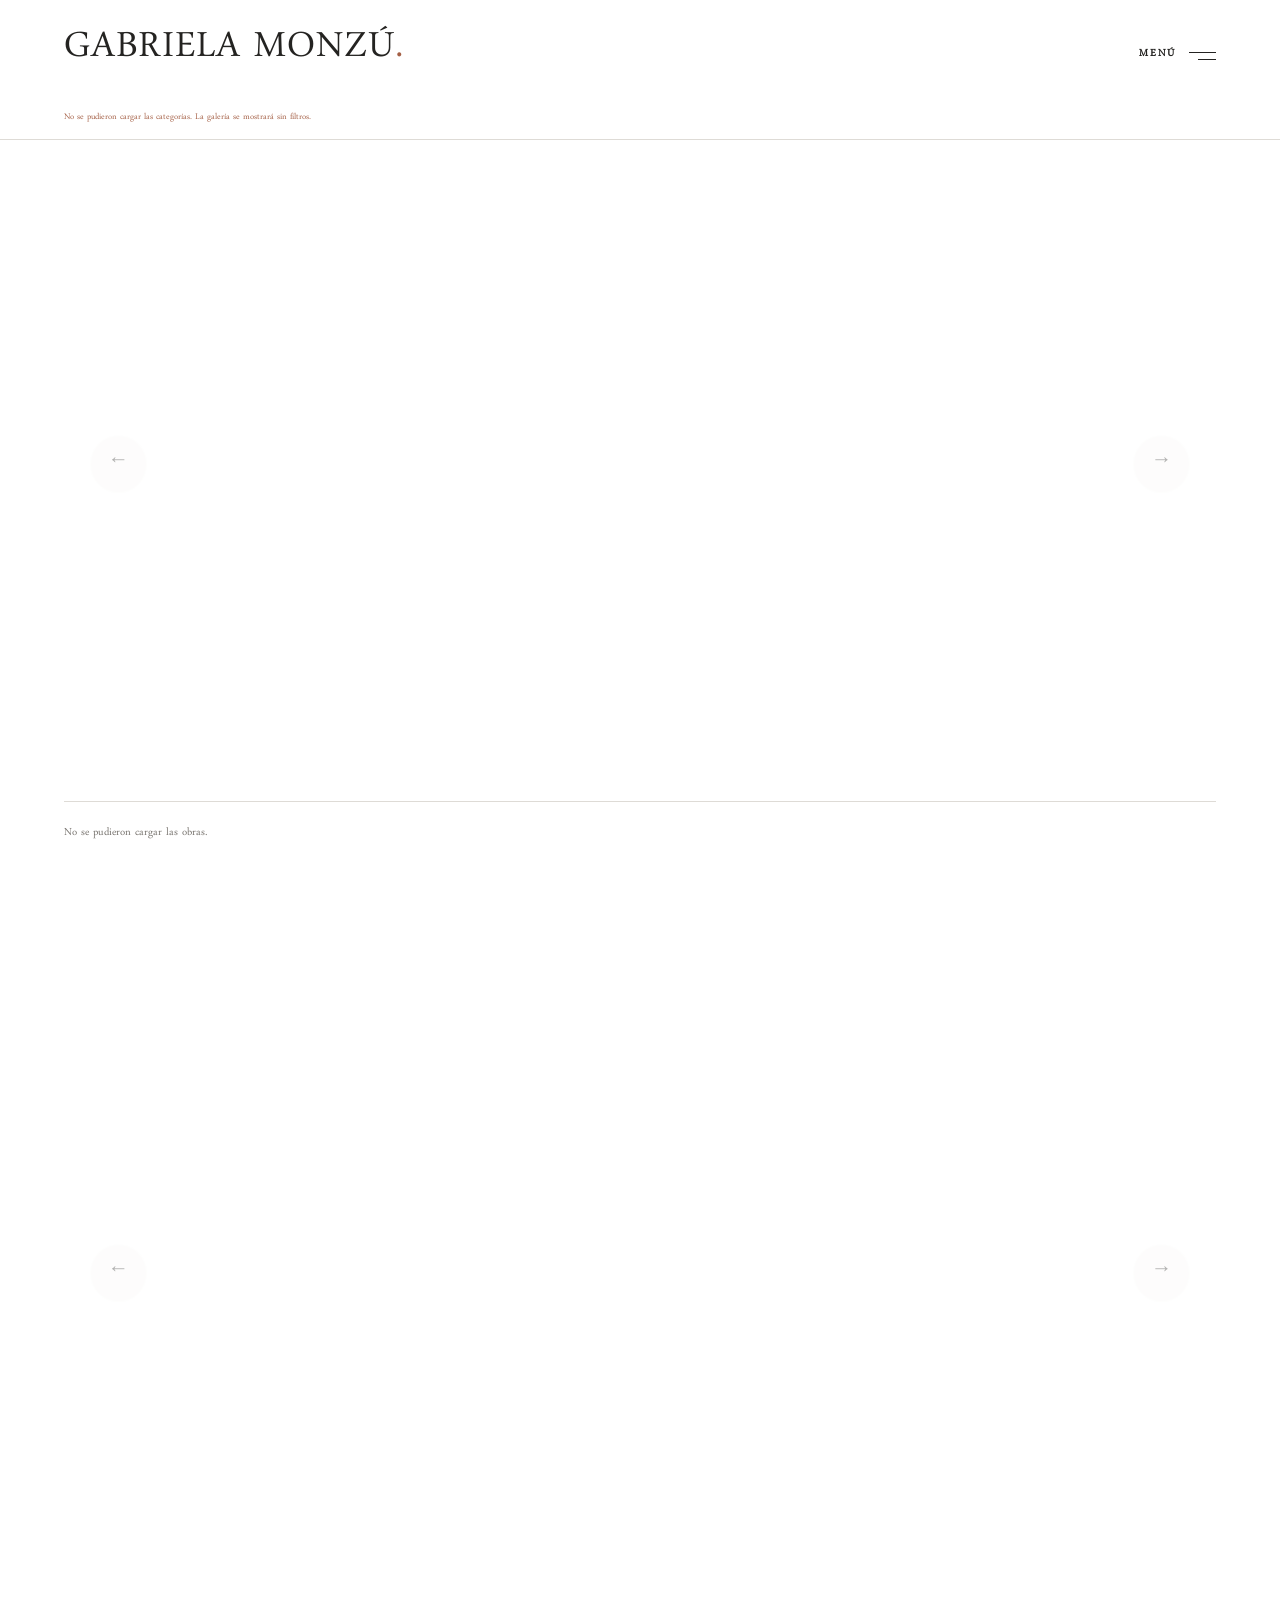
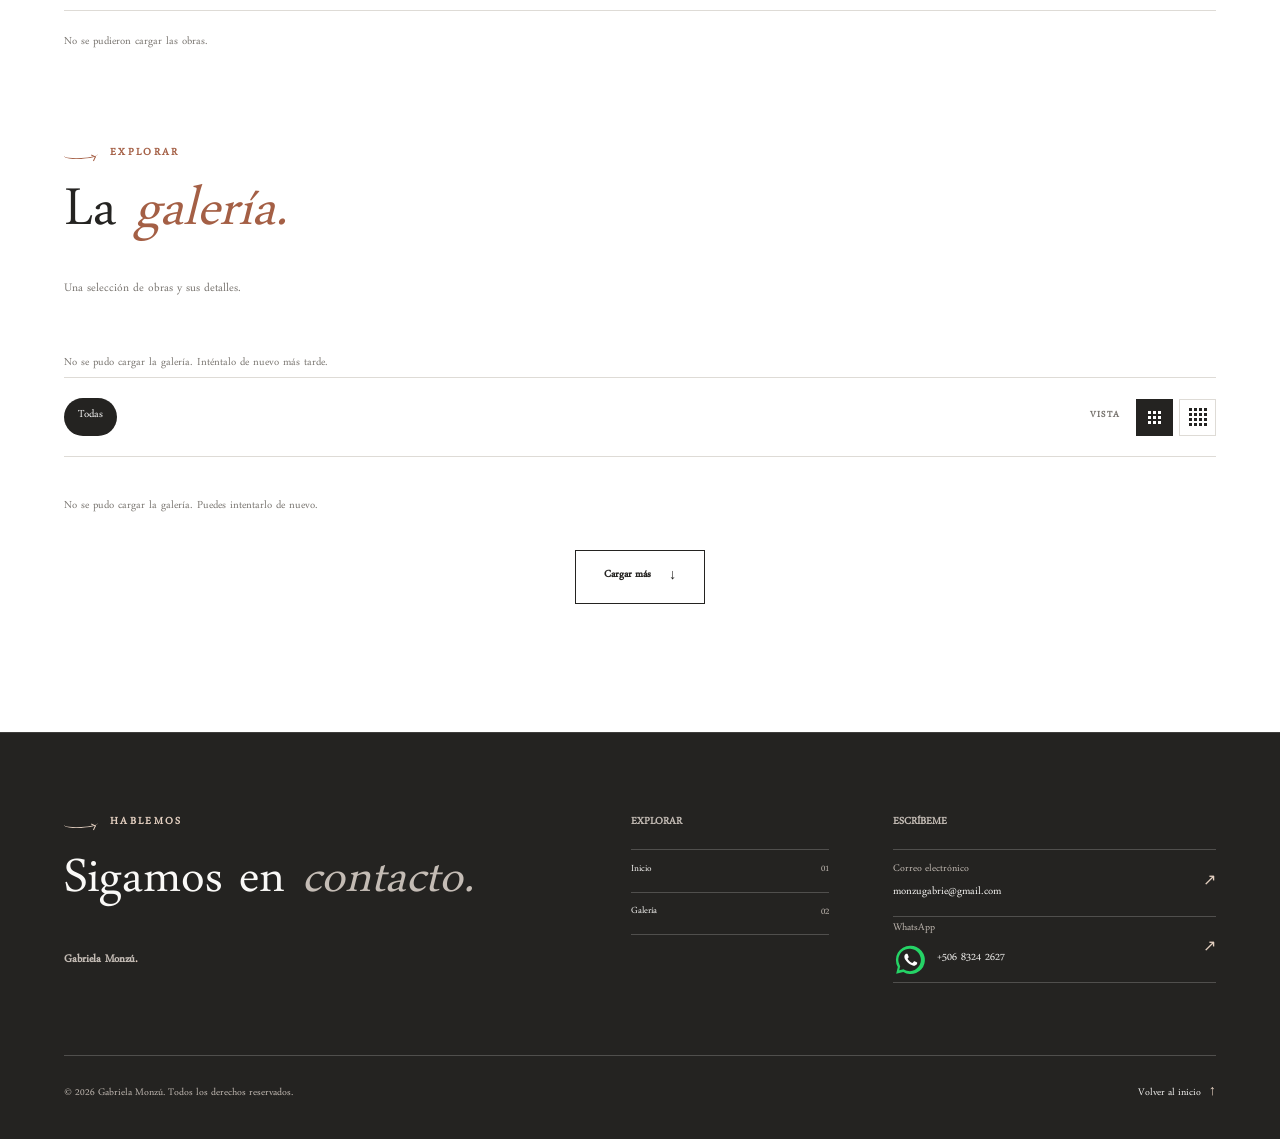
==== commit 2355179a: "Cambios estéticos y funcionales" ====
--- a/galeria.html
+++ b/galeria.html
@@ -1,65 +1,15 @@
-<!doctype html>
+<!DOCTYPE html>
 <html lang="es">
 <head>
-  <meta charset="utf-8">
-  <meta name="viewport" content="width=device-width, initial-scale=1">
-  <meta name="theme-color" content="#faf9f7">
-  <meta name="description" content="Galería de obras de Gabriela Monzú.">
-  <meta property="og:type" content="website">
-  <meta property="og:site_name" content="Gabriela Monzú">
-  <meta property="og:title" content="Galería | Gabriela Monzú">
-  <meta property="og:description" content="Obras, formas y detalles del portafolio.">
-  <meta property="og:url" content="./galeria.html">
-  <meta name="twitter:card" content="summary_large_image">
-  <meta name="twitter:title" content="Galería | Gabriela Monzú">
-  <meta name="twitter:description" content="Obras, formas y detalles del portafolio.">
-  <title>Galería | Gabriela Monzú</title>
-  <link rel="preconnect" href="https://fonts.googleapis.com">
-  <link rel="preconnect" href="https://fonts.gstatic.com" crossorigin>
-  <link href="https://fonts.googleapis.com/css2?family=DM+Sans:wght@400;500;600;700&family=DM+Serif+Display:ital@0;1&display=swap" rel="stylesheet">
-  <link rel="stylesheet" href="/assets/css/index.css">
-  <script type="module" src="/assets/js/gallery-page.js"></script>
+  <meta charset="UTF-8">
+  <meta name="viewport" content="width=device-width, initial-scale=1.0">
+  <meta http-equiv="refresh" content="0; url=./index.html#galeria">
+  <title>Galería · MONZÚ</title>
+  <script>
+    location.replace('./index.html' + location.search + '#galeria');
+  </script>
 </head>
 <body>
-  <a class="skip-link" href="#contenido">Saltar al contenido</a>
-  <noscript><p class="page-width">Activa JavaScript para explorar la galería.</p></noscript>
-  <div id="site-header"></div>
-  <main id="contenido" class="page-width">
-    <div class="gallery-page-heading">
-      <div>
-        <p class="eyebrow"><span class="eyebrow-line"></span> PORTAFOLIO</p>
-        <h1>La <em>galería.</em></h1>
-        <p class="section-description">Obras, formas y detalles.</p>
-      </div>
-      <svg class="gallery-extra-motif gallery-leaf-top" viewBox="0 0 180 180" aria-hidden="true" focusable="false">
-        <path d="M42 139c13-43 37-69 74-91M62 112c-8-20-3-38 15-54M88 88c18 5 34 0 48-15M111 67c-7-15-5-29 7-41M57 116c-17 2-29 10-36 24M60 128c22-7 43-4 62 10" fill="none" stroke="currentColor" stroke-width="3.5" stroke-linecap="round" stroke-linejoin="round"/>
-      </svg>
-      <svg class="gallery-extra-motif gallery-vessel-low" viewBox="0 0 180 180" aria-hidden="true" focusable="false">
-        <path d="M66 48c15-5 33-5 48 0l-4 17c-3 12-1 21 8 31l13 16c8 9 6 21-4 28-17 12-54 12-71 0-10-7-12-19-4-28l13-16c9-10 11-19 8-31l-7-17ZM66 48c15 6 33 6 48 0M68 65c13 5 31 5 44 0M58 112c21 9 43 9 64 0M52 140c24 13 51 13 76 0" fill="none" stroke="currentColor" stroke-width="3.5" stroke-linecap="round" stroke-linejoin="round"/>
-      </svg>
-      <svg class="gallery-motif" viewBox="0 0 360 280" aria-hidden="true" focusable="false">
-        <path class="motif-fill" d="M132 88c18-7 78-7 96 0l-7 25c-4 16-2 28 9 40l22 24c12 14 12 31-1 44-22 22-120 22-142 0-13-13-13-30-1-44l22-24c11-12 13-24 9-40l-7-25Z"/>
-        <path class="motif-line" d="M132 88c18 9 78 9 96 0M139 113c23 10 58 10 82 0M127 177c32 17 74 17 106 0M109 221c38 24 104 24 142 0"/>
-        <path class="motif-line" d="M158 88c-3-21 4-38 18-50M176 38c12 7 20 18 22 32M181 42c-15-8-27-5-36 7M191 55c15-8 29-7 39 4M201 61c-2 22-9 41-22 58"/>
-        <path class="motif-line motif-ember" d="M79 246c36-24 74-20 104 0 30 20 68 17 98-4M96 258c29-12 58-10 86 3M206 245c24-13 48-10 68 2"/>
-      </svg>
-    </div>
-    <div class="gallery-toolbar">
-      <div id="category-filters" class="category-filters" role="group" aria-label="Filtrar por categoría"></div>
-      <div data-grid-control></div>
-    </div>
-    <div id="gallery" class="masonry" aria-label="Galería de obras" aria-busy="true">
-      <div class="gallery-skeleton"></div><div class="gallery-skeleton"></div><div class="gallery-skeleton"></div><div class="gallery-skeleton"></div><div class="gallery-skeleton"></div><div class="gallery-skeleton"></div>
-    </div>
-    <p id="gallery-status" class="status-message" role="status"></p>
-    <div class="more-wrap gallery-load-more" id="gallery-more-wrap" hidden>
-      <button id="gallery-more" class="outline-button" type="button">Cargar más <span aria-hidden="true">↓</span></button>
-    </div>
-    <div id="gallery-sentinel" aria-hidden="true"></div>
-    <div class="more-wrap" style="margin-bottom: clamp(80px, 10vw, 150px)">
-      <a class="text-link" href="./index.html">← Volver a Inicio</a>
-    </div>
-  </main>
-  <div id="site-footer"></div>
+  <p><a href="./index.html#galeria">Ir a la galería</a></p>
 </body>
 </html>
